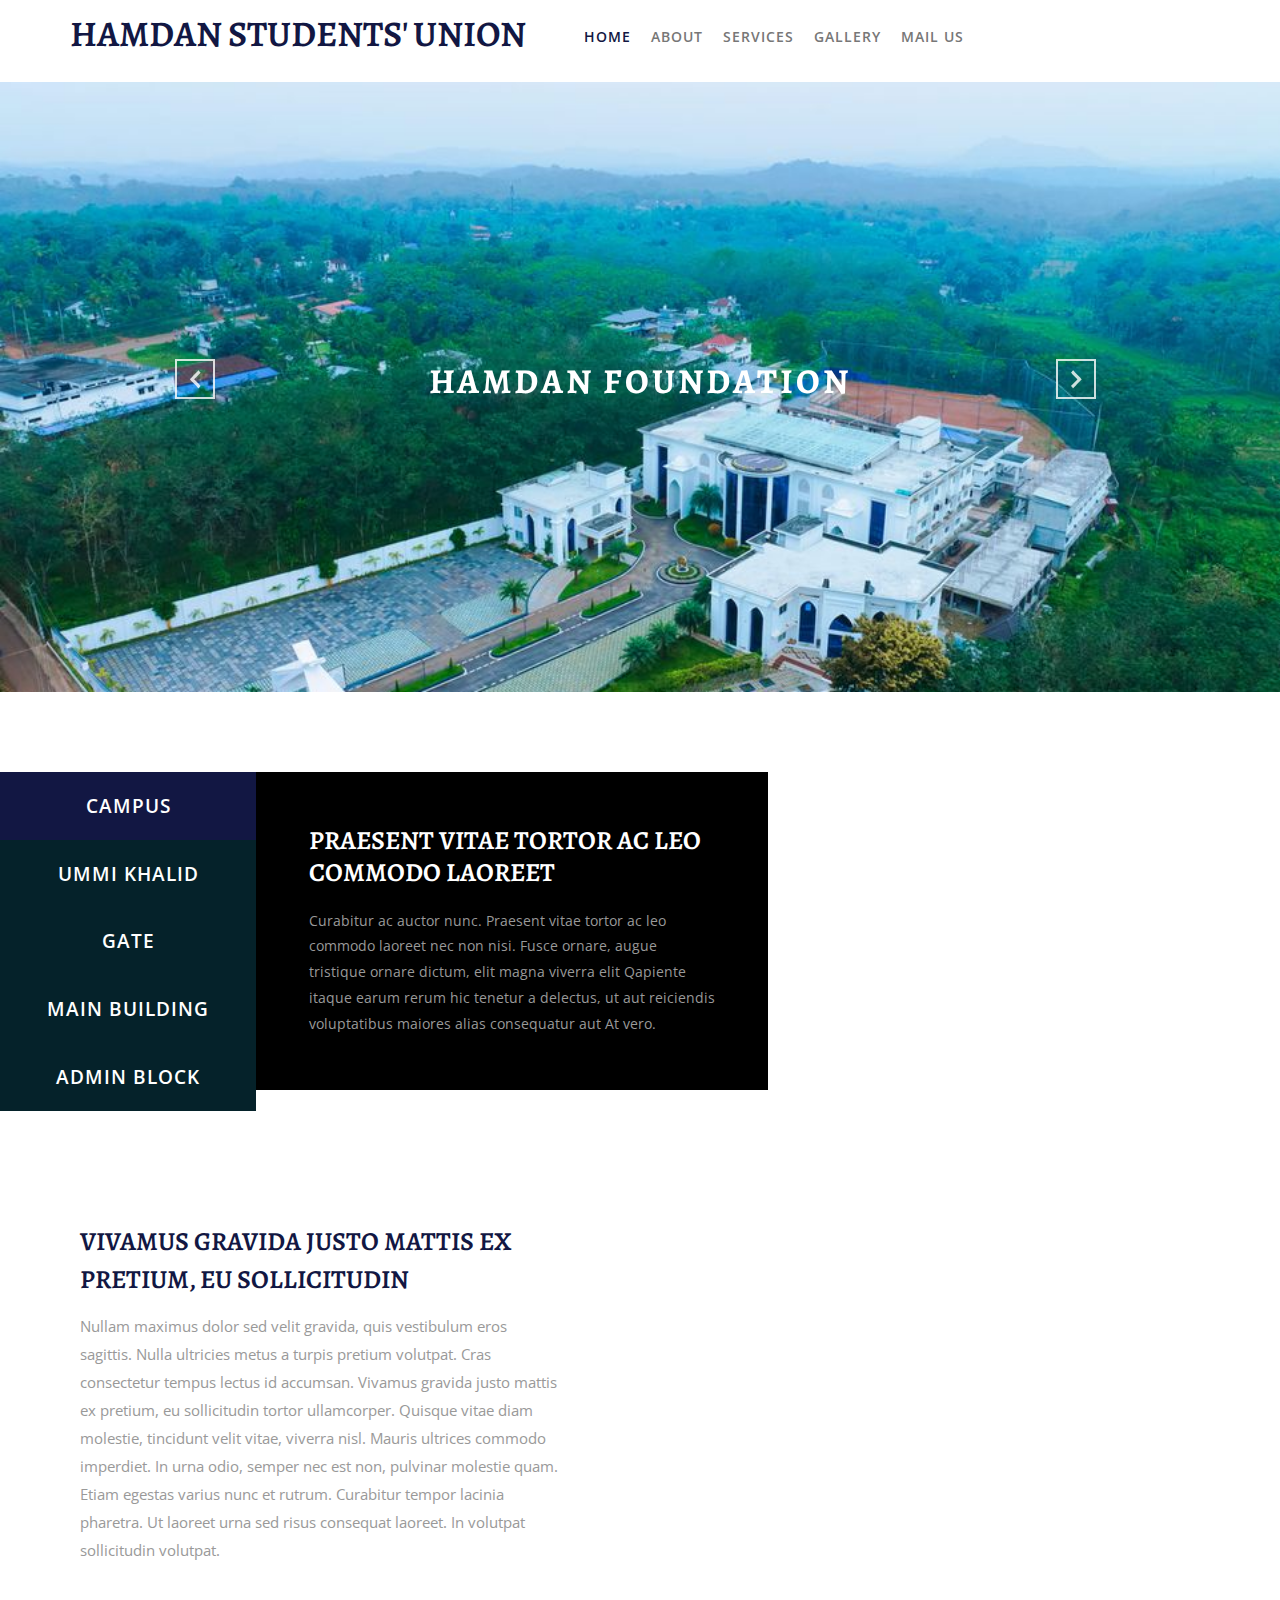
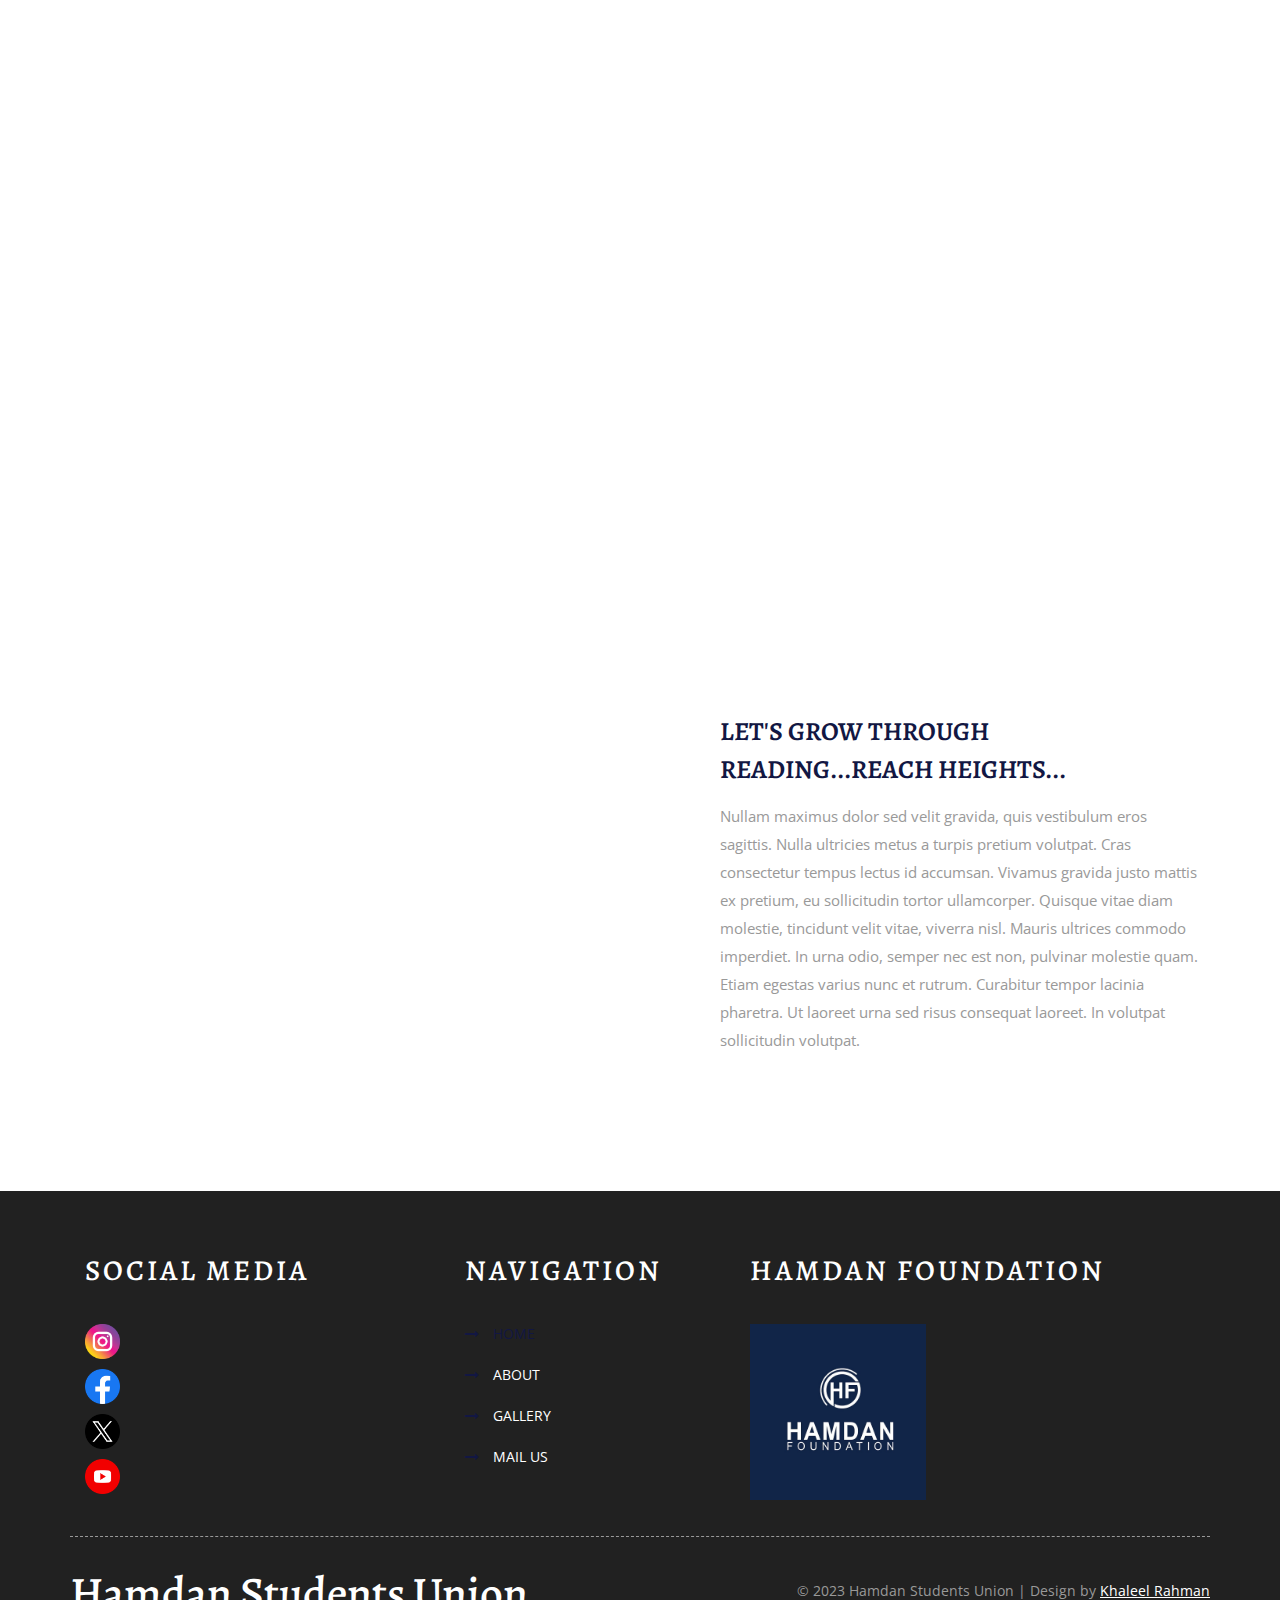
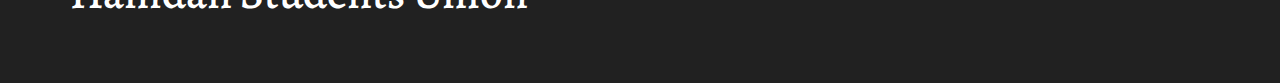
==== index.html @ d405356e "hsu site project" ====
<!--
author:khaleelrahman
author URL: https://www.linkedin.com/in/khaleel-rahman-866ba4269/
License: Creative Commons Attribution 3.0 Unported
License URL: http://creativecommons.org/licenses/by/3.0/
-->
<!DOCTYPE html>
<html lang="en">
<head>
<title>Hamdan Students Union </title>
<link rel="icon" href="images/hsu logo.png" type="image/gif" sizes="16x16">
<!-- for-mobile-apps -->
<meta name="viewport" content="width=device-width, initial-scale=1">
<meta http-equiv="Content-Type" content="text/html; charset=utf-8" />
<meta name="keywords" content="Inculcation Responsive web template, Bootstrap Web Templates, Flat Web Templates, Android Compatible web template, 
Smartphone Compatible web template, free webdesigns for Nokia, Samsung, LG, SonyEricsson, Motorola web design" />
<script type="application/x-javascript"> addEventListener("load", function() { setTimeout(hideURLbar, 0); }, false);
		function hideURLbar(){ window.scrollTo(0,1); } </script>
<!-- //for-mobile-apps -->
<link href="css/bootstrap.css" rel="stylesheet" type="text/css" media="all" />
<link href="css/style.css" rel="stylesheet" type="text/css" media="all" />
<!-- js -->
<script type="text/javascript" src="js/jquery-2.1.4.min.js"></script>
<script src="js/main.js"></script>
<!-- //js -->
<link rel="stylesheet" href="css/flexslider.css" type="text/css" media="screen" property="" />
<!-- font-awesome icons -->
<link rel="stylesheet" href="css/font-awesome.min.css" />
<!-- //font-awesome icons -->
<link href="//fonts.googleapis.com/css?family=Alegreya:400,400i,700,700i,900,900i&subset=latin-ext" rel="stylesheet">
<link href='//fonts.googleapis.com/css?family=Open+Sans:400,300,300italic,400italic,600,600italic,700,700italic,800,800italic' rel='stylesheet' type='text/css'>
</head>	
<body>
<!-- banner -->
	<div class="header-w3l">
		<div class="container">
			<nav class="navbar navbar-default">
				<div class="navbar-header navbar-left">
					<button type="button" class="navbar-toggle collapsed" data-toggle="collapse" data-target="#bs-example-navbar-collapse-1">
						<span class="sr-only">Toggle navigation</span>
						<span class="icon-bar"></span>
						<span class="icon-bar"></span>
						<span class="icon-bar"></span>
					</button>
					<div class="wthree_logo">
						<h1><a class="navbar-brand" href="index.html">Hamdan Students' Union</a></h1>
					</div>
				</div>
				<!-- Collect the nav links, forms, and other content for toggling -->
				<div class="collapse navbar-collapse navbar-right" id="bs-example-navbar-collapse-1">
					<nav>
						<ul class="nav navbar-nav link-effect-5" id="link-effect-5">
							<li class="active"><a href="index.html" data-hover="Home">Home</a></li>
							<li><a href="about.html" data-hover="About">About</a></li>
							<li><a href="services.html" data-hover="Services">Services</a></li>
							<li><a href="gallery.html" data-hover="Gallery">Gallery</a></li>
							<li><a href="mail.html" data-hover="Mail Us">Mail Us</a></li>
						</ul>
						<div class="w3_social_icons">
							
							
						</div>
						<div class="clearfix"></div>
					</nav>
				</div>
			</nav>
		</div>
	</div>
	<div class="banner">
		<div class="container">
			<section class="slider">
				<div class="flexslider">
					<ul class="slides">
						<li>
							<div class="banner_info">
								<h3>Hamdan Foundation</h3>
							</div>
						</li>
						<li>
							<div class="banner_info">
								<h3>Hamdan Students' Union</h3>
							</div>
						</li>
						
					</ul>
				</div>
			</section>
			<!-- flexSlider -->
				<script defer src="js/jquery.flexslider.js"></script>
				<script type="text/javascript">
					$(window).load(function(){
					  $('.flexslider').flexslider({
						animation: "slide",
						start: function(slider){
						  $('body').removeClass('loading');
						}
					  });
					});
				</script>
			<!-- //flexSlider -->
		</div>
	</div>
<!-- //banner -->	
		<!-- tabs -->
	<div class="tabs">
			<div class="tabs-left">
				<div class="col-xs-2 tab-grid-left"> <!-- required for floating -->
					<!-- Nav tabs -->
					 <ul class="nav nav-tabs">
						<li class="active"><a href="#Tab1" data-toggle="tab" aria-expanded="false">Campus</a></li>
						<li class=""><a href="#Tab2" data-toggle="tab" aria-expanded="false">ummi khalid</a></li>
						<li class=""><a href="#Tab3" data-toggle="tab" aria-expanded="false">Gate</a></li>
						<li class=""><a href="#Tab4" data-toggle="tab" aria-expanded="false">Main Building</a></li>
						<li class=""><a href="#Tab5" data-toggle="tab" aria-expanded="true">Admin Block </a></li>
					</ul>
				</div>
				<div class="col-xs-10 tab-grid-right">
					<!-- Tab panes -->
					<div class="tab-content">
						<div class="tab-pane active" id="Tab1">
							<div class="col-md-6 w3-text">
								<h3>Praesent vitae tortor ac leo commodo laoreet</h3>
								<p>Curabitur ac auctor nunc. Praesent vitae tortor ac leo commodo laoreet nec non nisi. Fusce ornare, augue tristique ornare dictum, elit magna viverra elit Qapiente itaque earum rerum hic tenetur a delectus, ut aut reiciendis voluptatibus maiores alias consequatur aut At vero.</p>
							</div>
							<div class="col-md-6 w3-imga">
								<img src="images/campus_view_1.JPG" class="img-responsive" alt="">
							</div>
							<div class="clearfix"></div>
						</div>
						<div class="tab-pane" id="Tab2">
							<div class="col-md-6 w3-imga">
								<img src="images/hamdan_2.JPG" class="img-responsive" alt="">
							</div>
							<div class="col-md-6 w3-text">
								<h3>Praesent vitae tortor ac leo commodo laoreet</h3>
								<p>Curabitur ac auctor nunc. Praesent vitae tortor ac leo commodo laoreet nec non nisi. Fusce ornare, augue tristique ornare dictum, elit magna viverra elit Qapiente itaque earum rerum hic tenetur a delectus, ut aut reiciendis voluptatibus maiores alias consequatur aut At vero.</p>
							</div>
							<div class="clearfix"></div>
						</div>
						<div class="tab-pane" id="Tab3">
							<div class="col-md-6 w3-text">
								<h3>Praesent vitae tortor ac leo commodo laoreet</h3>
								<p>Curabitur ac auctor nunc. Praesent vitae tortor ac leo commodo laoreet nec non nisi. Fusce ornare, augue tristique ornare dictum, elit magna viverra elit Qapiente itaque earum rerum hic tenetur a delectus, ut aut reiciendis voluptatibus maiores alias consequatur aut At vero.</p>
							</div>
							<div class="col-md-6 w3-imga">
								<img src="images/hamdan_3.JPG" class="img-responsive" alt="">
							</div>
							<div class="clearfix"></div>
						</div>
						<div class="tab-pane" id="Tab4">
							<div class="col-md-6 w3-imga">
								<img src="images/hamdan_4.JPG" class="img-responsive" alt="">
							</div>
							<div class="col-md-6 w3-text">
								<h3>Praesent vitae tortor ac leo commodo laoreet</h3>
								<p>Curabitur ac auctor nunc. Praesent vitae tortor ac leo commodo laoreet nec non nisi. Fusce ornare, augue tristique ornare dictum, elit magna viverra elit Qapiente itaque earum rerum hic tenetur a delectus, ut aut reiciendis voluptatibus maiores alias consequatur aut At vero.</p>
							</div>
							<div class="clearfix"></div>
						</div>
						<div class="tab-pane" id="Tab5">
							<div class="col-md-6 w3-text">
								<h3>Praesent vitae tortor ac leo commodo laoreet</h3>
								<p>Curabitur ac auctor nunc. Praesent vitae tortor ac leo commodo laoreet nec non nisi. Fusce ornare, augue tristique ornare dictum, elit magna viverra elit Qapiente itaque earum rerum hic tenetur a delectus, ut aut reiciendis voluptatibus maiores alias consequatur aut At vero.</p>
							</div>
							<div class="col-md-6 w3-imga">
								<img src="images/hamdan_5.JPG" class="img-responsive" alt="">
							</div>
							<div class="clearfix"></div>
						</div>
					</div>
				</div>
				<div class="clearfix"> </div>
			</div>
	</div>
	<!-- //tabs -->
	<!-- welcome -->
	<div class="wthree-welcome">
			<div class="col-md-6 wthree-welcome-left">
				<h3>Vivamus gravida justo mattis ex pretium, eu sollicitudin </h3>
				<p>Nullam maximus dolor sed velit gravida, quis vestibulum eros sagittis. Nulla ultricies metus a turpis pretium volutpat. Cras consectetur tempus lectus id accumsan. Vivamus gravida justo mattis ex pretium, eu sollicitudin tortor ullamcorper. Quisque vitae diam molestie, tincidunt velit vitae, viverra nisl. Mauris ultrices commodo imperdiet. In urna odio, semper nec est non, pulvinar molestie quam. Etiam egestas varius nunc et rutrum. Curabitur tempor lacinia pharetra. Ut laoreet urna sed risus consequat laoreet. In volutpat sollicitudin volutpat. </p>
			</div>
			<div class="col-md-6 wthree-welcome-right">
			
			</div>
			<div class="clearfix"></div>
		
	</div>
	<!-- //welcome -->
	<div class="branch-wthree">
		<div class="container">
			<h3>Our Union</h3>
			<p>Lorem ipsum dolor amet sit Donec semper rutrum ipsum et bibendum. Sed condimentum dolor velit. Donec semper rutrum ipsum et bibendum. Sed condimentum dolor velit. Donec semper rutrum ipsum et bibendum. Sed condimentum dolor velit. Donec semper rutrum ipsum et bibendum. Sed condimentum dolor velit.</p>
			
		</div>
	</div>

<!-- welcome -->
	<div class="wthree-welcome www">
			<div class="col-md-6 wthree-welcome-right1">
			
			</div>
			<div class="col-md-6 wthree-welcome-left1">
				<h3>Let's grow through reading...reach heights...</h3>
				<p>Nullam maximus dolor sed velit gravida, quis vestibulum eros sagittis. Nulla ultricies metus a turpis pretium volutpat. Cras consectetur tempus lectus id accumsan. Vivamus gravida justo mattis ex pretium, eu sollicitudin tortor ullamcorper. Quisque vitae diam molestie, tincidunt velit vitae, viverra nisl. Mauris ultrices commodo imperdiet. In urna odio, semper nec est non, pulvinar molestie quam. Etiam egestas varius nunc et rutrum. Curabitur tempor lacinia pharetra. Ut laoreet urna sed risus consequat laoreet. In volutpat sollicitudin volutpat. </p>
			</div>
			
			<div class="clearfix"></div>
		
	</div>
	<!-- //welcome -->

<!-- footer -->
	<div class="footer">
		<div class="container"> 
			<div class="col-md-4 w3_footer_grid">
				<h3>Social media</h3>
				<div class="social-media">
				<div class="insta-div"><a href="https://www.instagram.com/hamdanstudentsunion/?img_index=1"><img class="insta" src="images/INSTA.png" style="width: 35px; padding-bottom: 10px;" alt=""></a></div>
				<div class="facebook-div"><a href="https://www.facebook.com/hamdanstudentsunion"><img class="facebook" src="images/facebook_5968764.png" style="width: 35px; padding-bottom: 10px;" alt=""></a></div>
				<div class="twitter-div"><a href="https://twitter.com/hamdanstudents"><img class="twitter" src="images/twitter_5969020.png" style="width: 35px; padding-bottom: 10px;" alt=""></a></div>
				<div class="youtube-div"><a href="https://www.youtube.com/@hamdanstudentsunion"><img class="youtube" src="images/youtube_4494485.png" style="width: 35px; padding-bottom: 10px;" alt=""></a></div>
			</div>
			</div>
			<div class="col-md-3 w3_footer_grid">
				<h3>Navigation</h3>
				<ul>
					<li class="active"><i class="fa fa-long-arrow-right" aria-hidden="true"></i><a href="index.html">Home</a></li>
					<li><i class="fa fa-long-arrow-right" aria-hidden="true"></i><a href="about.html">About</a></li>
					<li><i class="fa fa-long-arrow-right" aria-hidden="true"></i><a href="gallery.html">Gallery</a></li>
					<li><i class="fa fa-long-arrow-right" aria-hidden="true"></i><a href="mail.html">Mail Us</a></li>
				</ul>
			</div>
			<div class="col-md-5 w3_footer_grid">
				<div class="hamdan">
				<h3>Hamdan Foundation</h3>
				<a href="https://hamdanfoundation.com/"><img src="images/logo_hf.jpg" alt="" srcset="" style="height: 11em;"></a>
			</div>
			</div>
			<div class="clearfix"> </div>
			<div class="w3layouts_footer_grid">
				<div class="w3layouts_footer_grid_left">
					<h2><a href="index.html">Hamdan Students Union</a></h2>
				</div>
				<div class="w3layouts_footer_grid_right">
					<p>© 2023 Hamdan Students Union | Design by <a href="https://www.instagram.com/_haleel__rahman_/?next=%2F">Khaleel Rahman</a></p>
				</div>
				<div class="clearfix"> </div>
			</div>
		</div>
	</div>	
<!-- //footer -->
<!-- for bootstrap working -->
	<script src="js/bootstrap.js"></script>
<!-- //for bootstrap working -->

</body>
</html>
---- css/style.css ----
/*--
Author: W3layouts
Author URL: http://w3layouts.com
License: Creative Commons Attribution 3.0 Unported
License URL: http://creativecommons.org/licenses/by/3.0/
--*/
html, body{
    font-size: 100%;
	font-family: 'Open Sans', sans-serif;
	background:#ffffff;
	margin: 0;
}
p,ul li,ol li{
	margin:0;
	font-size:14px;
}
h1,h2,h3,h4,h5,h6{
	font-family: 'Alegreya', serif;
	margin:0;
}
ul,label{
	margin:0;
	padding:0;
}
body a:hover{
	text-decoration:none;
}
input[type="submit"],input[type="reset"],.w3_agileits_mail_left1 a,.w3_more a,.w3layouts_social li a,.w3_footer_grid ul li a,.w3layouts_footer_grid_right p a{
	-webkit-transition: 0.5s ease-in;
    -moz-transition: 0.5s ease-in;
    -ms-transition: 0.5s ease-in;
    -o-transition: 0.5s ease-in;
    transition:0.5s ease-in;
}
.header-w3l{
	position:relative;
}
/*-- banner --*/
.banner{
	background:url(../images/Hamdan_full.jpg) no-repeat 0px 0px;
	background-size:cover;
	-webkit-background-size:cover;
	-moz-background-size:cover;
	-o-background-size:cover;
	-ms-background-size:cover;
	min-height:650px;
	position: relative;
}
.banner1{
	background: url(../images/Hamdan_full.jpg) no-repeat 0px 0px;
    background-size: cover;
    -webkit-background-size: cover;
    -moz-background-size: cover;
    -o-background-size: cover;
    -ms-background-size: cover;
    min-height: 325px;
}
/*--search--*/
.cd-main-header {
  /* Force Hardware Acceleration in WebKit */
  -webkit-transform: translateZ(0);
  -moz-transform: translateZ(0);
  -ms-transform: translateZ(0);
  -o-transform: translateZ(0);
  transform: translateZ(0);
  will-change: transform;
}
.cd-main-header {
  -webkit-transition: -webkit-transform 0.3s;
  -moz-transition: -moz-transform 0.3s;
  transition: transform 0.3s;
}
.cd-main-content.nav-is-visible, .cd-main-header.nav-is-visible {
	-webkit-transform: translateX(-260px);
	-moz-transform: translateX(-260px);
	-ms-transform: translateX(-260px);
	-o-transform: translateX(-260px);
	transform: translateX(-260px);
}
.nav-on-left .cd-main-content.nav-is-visible, .nav-on-left .cd-main-header.nav-is-visible {
	-webkit-transform: translateX(260px);
	-moz-transform: translateX(260px);
	-ms-transform: translateX(260px);
	-o-transform: translateX(260px);
	transform: translateX(260px);
}
.cd-header-buttons {
    position: absolute;
    display: inline-block;
    top: 0px;
    right: 0%;
}
.cd-header-buttons li {
	display: inline-block;
}
.cd-search-trigger, .cd-nav-trigger {
	position: relative;
	display: block;
	width: 44px;
	height: 44px;
	overflow: hidden;
	white-space: nowrap;
	color: transparent;
	z-index: 3;
}
.cd-search-trigger::before, .cd-search-trigger::after {
	/* search icon */
	content: '';
	position: absolute;
	-webkit-transition: opacity 0.3s;
	-moz-transition: opacity 0.3s;
	transition: opacity 0.3s;
	/* Force Hardware Acceleration in WebKit */
	-webkit-transform: translateZ(0);
	-moz-transform: translateZ(0);
	-ms-transform: translateZ(0);
	-o-transform: translateZ(0);
	transform: translateZ(0);
	-webkit-backface-visibility: hidden;
	backface-visibility: hidden;
}
.cd-search-trigger::before {
	/* lens */
	top: 11px;
	left: 11px;
	width: 18px;
	height: 18px;
	-webkit-border-radius: 50%;
	-moz-border-radius: 50%;
	border-radius: 50%;
	border: 3px solid #000;
}
.cd-search-trigger::after {
	/* handle */
	height: 3px;
	width: 8px;
	background: #000;
	bottom: 14px;
	right: 11px;
	-webkit-transform: rotate(45deg);
	-moz-transform: rotate(45deg);
	-ms-transform: rotate(45deg);
	-o-transform: rotate(45deg);
	transform: rotate(45deg);
}
.cd-search-trigger span {
	/* container for the X icon */
	position: absolute;
	height: 100%;
	width: 100%;
	top: 0;
	left: 0;
}
.cd-search-trigger span::before, .cd-search-trigger span::after {
	/* close icon */
	content: '';
	position: absolute;
	display: inline-block;
	height: 3px;
	width: 22px;
	top: 50%;
	margin-top: -2px;
	left: 50%;
	margin-left: -11px;
	background: #000;
	opacity: 0;
	/* Force Hardware Acceleration in WebKit */
	-webkit-transform: translateZ(0);
	-moz-transform: translateZ(0);
	-ms-transform: translateZ(0);
	-o-transform: translateZ(0);
	transform: translateZ(0);
	-webkit-backface-visibility: hidden;
	backface-visibility: hidden;
	-webkit-transition: opacity 0.3s, -webkit-transform 0.3s;
	-moz-transition: opacity 0.3s, -moz-transform 0.3s;
	transition: opacity 0.3s, transform 0.3s;
}
.cd-search-trigger span::before {
	-webkit-transform: rotate(45deg);
	-moz-transform: rotate(45deg);
	-ms-transform: rotate(45deg);
	-o-transform: rotate(45deg);
	transform: rotate(45deg);
}
.cd-search-trigger span::after {
	-webkit-transform: rotate(-45deg);
	-moz-transform: rotate(-45deg);
	-ms-transform: rotate(-45deg);
	-o-transform: rotate(-45deg);
	transform: rotate(-45deg);
}
.cd-search-trigger.search-is-visible::before, .cd-search-trigger.search-is-visible::after {
	/* hide search icon */
	-moz-opacity: 0;
	opacity: 0;
}
.cd-search-trigger.search-is-visible span::before, .cd-search-trigger.search-is-visible span::after {
	/* show close icon */
	-moz-opacity: 1;
	opacity: 1;
}
.cd-search-trigger.search-is-visible span::before {
	-webkit-transform: rotate(135deg);
	-moz-transform: rotate(135deg);
	-ms-transform: rotate(135deg);
	-o-transform: rotate(135deg);
	transform: rotate(135deg);
}
.cd-search-trigger.search-is-visible span::after {
	-webkit-transform: rotate(45deg);
	-moz-transform: rotate(45deg);
	-ms-transform: rotate(45deg);
	-o-transform: rotate(45deg);
	transform: rotate(45deg);
}
.cd-search {
	position: absolute;
	width: 100%;
	top: 100%;
	left: 0;
	z-index: 3;
	opacity: 0;
	visibility: hidden;
	-webkit-transition: opacity .3s 0s, visibility 0s .3s;
	-moz-transition: opacity .3s 0s, visibility 0s .3s;
	transition: opacity .3s 0s, visibility 0s .3s;
}
.cd-search input {
    border-radius: 0;
    border: none;
    background:#121743;
    width: 100%;
    padding: 0 5%;
	-webkit-box-shadow: inset 0 1px 0 #e2e3df, 0 3px 6px rgba(0, 0, 0, 0.05);
	-moz-box-shadow: inset 0 1px 0 #e2e3df, 0 3px 6px rgba(0, 0, 0, 0.05);
    box-shadow: inset 0 1px 0 #e2e3df, 0 3px 6px rgba(0, 0, 0, 0.05);
    -webkit-appearance: none;
    -moz-appearance: none;
    -ms-appearance: none;
    -o-appearance: none;
    appearance: none;
    font-size: 1em;
    padding: 1em 2em;
	color: #fff;
}
.cd-search input::-webkit-input-placeholder {
	color: #fff !important;
}
.cd-search input::-moz-placeholder {
	color: #fff !important;
}
.cd-search input:-moz-placeholder {
	color: #fff !important;
}
.cd-search input:-ms-input-placeholder {
	color: #fff !important;
}
.cd-search input:focus {
	outline: none;
}
.cd-search.is-visible {
	-moz-opacity: 1;
	opacity: 1;
	visibility: visible;
	-webkit-transition: opacity .3s 0s, visibility 0s 0s;
	-moz-transition: opacity .3s 0s, visibility 0s 0s;
	transition: opacity .3s 0s, visibility 0s 0s;
}
/*--//search--*/

/*-- nav --*/
.navbar {
    border-radius: 0;
}
.navbar {
    margin-bottom: 0;
}
.navbar-default {
    background-color: #fff;
    border: none;
    padding: 1em 0;
}
.navbar-brand {
    padding: 0;
    font-size: 1em;
    line-height: 36px;
	font-weight:600;
    text-transform: uppercase;
}
.wthree_logo {
    padding-right: 40px;
}
.navbar-brand span{
    display: inline-block;
    padding: .2em .4em;
    background: #121743;
    color: #fff;
    border-radius: 50px;
}
.navbar-default .navbar-brand,.navbar-default .navbar-brand:hover, .navbar-default .navbar-brand:focus {
    color: #121743;
}
.navbar-collapse {
    padding: 0;
}
.navbar-right {
    float:none !important;
    margin-right: 0;
}
.navbar-default .navbar-nav > .open > a, .navbar-default .navbar-nav > .open > a:hover, .navbar-default .navbar-nav > .open > a:focus {
    background-color: transparent;
}
.nav > li > a {
    padding:0 10px;
   
    text-transform: uppercase;
    font-weight: 600;
    letter-spacing: 1px;
    line-height: 1.8em;
	margin: 0 0px;
	color:#000;
}
.navbar-nav {
    padding: 0.5em 0 0 0.5em;
}
.dropdown-menu {
    min-width: 160px;
    font-size: 14px;
    text-align: center;
	
}
.navbar-default .navbar-nav > .active > a, .navbar-default .navbar-nav > .active > a:hover, .navbar-default .navbar-nav > .active > a:focus {
    color:#121743;
    background-color: transparent;
}
.w3_social_icons {
    float: right;
    margin: 0;
   
}
.w3layouts_social li{
	display:inline-block;
}
.w3layouts_social li a{
	width: 30px;
    height: 30px;
    border-radius: 5px;
    display: block;
    text-align: center;
	background:#121743;
}
.w3layouts_social li a i{
	display: block;
    font-size: 13px;
    color: #fff;
    line-height: 2.5em;
}
a.w3l_facebook:hover{
	background:#3b5998;
}
a.w3l_dribble:hover{
	background:#ea4c89;
}
a.w3l_instagram:hover{
	background:#833ab4;
}
.link-effect-5 a::before {
  position: absolute;
  top: 0;
  left: 0;
  overflow: hidden;
  padding: 0 10px;
  color: #121743;
  content: attr(data-hover);
  -moz-transition: ease-out 0.3s;
  -o-transition: ease-out 0.3s;
  -webkit-transition: ease-out 0.3s;
  transition: ease-out 0.3s;
  -moz-transform: scale(1.4, 1.4);
  -ms-transform: scale(1.4, 1.4);
  -webkit-transform: scale(1.4, 1.4);
  transform: scale(1.4, 1.4);
  opacity: 0;
}
.link-effect-5 a:hover::before {
  -moz-transform: scale(1, 1);
  -ms-transform: scale(1, 1);
  -webkit-transform: scale(1, 1);
  transform: scale(1, 1);
  opacity: 1;
}
/*-- //nav --*/
.banner_info{
	padding: 2em;
    width: 65%;
    text-align: center;
    margin: 18em auto 0;
}
.banner_info h3{
	font-size: 2.5em;
    color: #fff;
    text-transform: uppercase;
    letter-spacing: 3px;
    font-weight: bold;
}
.banner_info p{
	margin: 1em auto 0;
    color:#ffffff;
    line-height: 2em;
    width: 70%;
}
/*-- //banner --*/
/*-- tabs --*/
.tabs {
    padding: 0;
}
.tabs .nav-tabs {
  border-bottom: 0;
}
.tabs .nav-tabs li {
    float: none;
    margin: 0px 0 0;
}
.tabs .nav-tabs li a {
    margin-right: 0;
    border: 0;
    background-color: #05222A;
    color: #fff;
    padding: 20.7px 0px;
    font-size: 24px;
    border-radius: 0;
    text-align: center;
}
.tabs .nav-tabs li a:hover {
    background-color: #112548;
	color: #fff;
}
.tabs .nav-tabs .active .glyphicon {
  color: #333;
}

.tabs .nav-tabs > li.active > a, .tabs .nav-tabs > li.active > a:hover, .tabs .nav-tabs > li.active > a:focus {
    border: 0;
    background-color:#121743;
    color: #fff;
}

.tabs .tab-content .tab-pane {
  display: none;
}
.tabs .tab-content .active {
  display: block;
}

.tab-grid-left {
    padding: 0;
    width: 20%;
    float: left;
}
.tab-grid-right {
    padding: 0 0em 0 0em;
	float:right;
	width: 80%;
}
.tabs .more {
    margin-top: 1.5em;
}
.tabs-right {
    padding-left: 8em;
}
.tabs-right  img{
    width: 100%;
    padding: .5em;
    border: 4px double #999999;
}
.w3-text h3, .w3l-services-heading h3 {
    font-size: 30px;
    color: #ffff;
    font-weight: 600;
    text-transform: uppercase;
    line-height: 40px;
    letter-spacing: 0;
    margin: 0;
}
.w3-text p {
    font-size: .9em;
    color: #999999;
    line-height: 1.8em;
    margin: 1em 0 0 0;
}
.w3-text p span{
	display:block;
	margin:1em 0 0 0;
}
.w3-text {
    background: #000;
    padding: 6.35em;
}
.w3-imga {
    padding: 0;
}
/*-- //tabs --*/
/*-- //welcome --*/
.wthree-welcome-left {
    padding: 3em 7em 0em 8em;
}
.wthree-welcome-left1 {
    padding: 3em 7em 0em 8em;
}
.wthree-welcome h3 {
    color: #121743;
    margin: 0;
    font-size: 30px;
    font-weight: 600;
    padding-bottom: .5em;
    text-transform: uppercase;
	    line-height: 38px;
}
.wthree-welcome p {
    font-size: 15px;
    color: #999;
    line-height: 28px;
}
.wthree-welcome {
    padding: 0;
}
.wthree-welcome-right {
    background: url(../images/hamdan_gate.JPG) no-repeat 0px 0px;
    background-size: cover;
    -webkit-background-size: cover;
    -moz-background-size: cover;
    -o-background-size: cover;
    -ms-background-size: cover;
    min-height: 430px;
    position: relative;
}
.wthree-welcome-right:before {
    content: '';
    position: absolute;
    bottom: 189px;
    left: -191px;
    width: 0;
    height: 0;
    border-bottom: 50px solid #ffffff;
    border-right: 432px solid transparent;
    border-left: 0px solid transparent;
    transform: rotate(90deg);
}
.wthree-welcome-right1 {
    background: url(../images/library.jpg) no-repeat 0px 0px;
    background-size: cover;
    -webkit-background-size: cover;
    -moz-background-size: cover;
    -o-background-size: cover;
    -ms-background-size: cover;
    min-height: 430px;
    position: relative;
}
.wthree-welcome-right1:before {
    content: '';
    position: absolute;
    bottom: 191px;
    right: -191px;
    width: 0;
    height: 0;
    border-bottom: 50px solid #ffffff;
    border-right: 432px solid transparent;
    border-left: 0px solid transparent;
    transform: rotate(270deg);
}
/*-- //welcome --*/
.tabs {
    padding: 5em 0;
}
.www{
	padding:0 0 5em ;
}
/*-- branch --*/
.branch-wthree {
    background: url(../images/hf....JPG) center fixed;
    background-size: cover;
    -webkit-background-size: cover;
    -moz-background-size: cover;
    -o-background-size: cover;
    -ms-background-size: cover;
    min-height: 500px;
    padding-top: 10em;
    text-align: center;
    position: relative;
    margin: 5em 0;
}
.branch-wthree h3 {
    font-size: 40px;
    color: #ffff;
    text-transform: uppercase;
	letter-spacing: 1px;
	font-weight:600;
}
.branch-wthree p {
    font-size: 16px;
    color: #fff;
    margin: 30px auto 0;
    width: 80%;
    line-height: 28px;
}
/*-- //branch --*/
/*-- footer --*/
.footer{
	padding:4em 0;
	background:#212121;
}
.w3layouts_footer_grid_left{
	float:left;
}
.w3layouts_footer_grid_right{
	float:right;
	margin:0.5em 0 0;
}
.w3layouts_footer_grid_right p{
	color:#999;
	line-height:2em;
}
.w3layouts_footer_grid_right p a{
	color:#fff;
	text-decoration:underline;
}
.w3layouts_footer_grid_right p a:hover{
	color:#121743;
}
.w3layouts_footer_grid_left h2 a{
	color:#fff;
	text-decoration:none;
	font-size:1.5em;
}
.w3layouts_footer_grid_left h2 a span {
    display: inline-block;
    padding:.2em .5em;
    background: #121743;
    color: #fff;
    border-radius: 50px;
}
.w3_footer_grid h3{
	font-size: 1.8em;
    color: #fff;
    padding-bottom: .3em;
    position: relative;
    text-transform: uppercase;
    letter-spacing: 3px;
    margin-bottom: 1em;
}

.w3layouts_footer_grid{
	margin-top:2em;
	padding-top:2em;
	border-top:1px dashed #999;
}
.w3_footer_grid p{
	color:#999;
	line-height:2em;
}
.w3_footer_grid ul li{
	list-style-type:none;
	display:block;
	margin-bottom:1.5em;
}
.w3_footer_grid ul li:last-child{
	margin-bottom:0;
}
.w3_footer_grid ul li a{
	text-transform:uppercase;
	color:#fff;
	text-decoration:none;
}
.w3_footer_grid ul li.active a {
    color: #121743;
}
.w3_footer_grid ul li i{
	padding-right:1em;
	color:#121743;
}
.w3_footer_grid ul li a:hover{
	color:#3632ff;
}
.w3_footer_grid input[type="email"] {
    outline: none;
    padding: 10px 10px;
    font-size: 14px;
    color: #999;
    width: 75%;
    background: #fff;
    border: none;
    float: left;
}
.w3_footer_grid input[type="submit"] {
    outline: none;
    width: 18%;
    color: #fff;
    border: none;
    padding: 9px 0;
    background: url(../images/right.png) no-repeat 27px 11px #121743;
}
.w3_footer_grid input[type="submit"]:hover{
	background: url(../images/right.png) no-repeat 27px 11px #121743;
}
.w3_footer_grid form{
	margin-bottom:.5em;
}
.w3_footer_grid p span{
	color:#121743;
}
/*-- //footer --*/
/*-- icons --*/
ul.bs-glyphicons-list li:hover {
    background: #000;
    transition: 0.5s all;
    -webkit-transition: 0.5s all;
    -o-transition: 0.5s all;
    -ms-transition: 0.5s all;
    -moz-transition: 0.5s all;
}
ul.bs-glyphicons-list li:hover span {
    color: #fff;
}
.codes a {
    color: #999;
}
.row.fontawesome-icon-list {
    margin: 0;
}
.icon-box {
    padding: 8px 15px;
    background:rgba(149, 149, 149, 0.18);
    margin: 1em 0 1em 0;
    border: 5px solid #ffffff;
    text-align: left;
    -moz-box-sizing: border-box;
    -webkit-box-sizing: border-box;
    box-sizing: border-box;
    font-size: 13px;
    transition: 0.5s all;
    -webkit-transition: 0.5s all;
    -o-transition: 0.5s all;
    -ms-transition: 0.5s all;
    -moz-transition: 0.5s all;
    cursor: pointer;
} 
.icon-box:hover {
    background: #000;
	transition:0.5s all;
	-webkit-transition:0.5s all;
	-o-transition:0.5s all;
	-ms-transition:0.5s all;
	-moz-transition:0.5s all;
}
.icon-box:hover i.fa {
	color:#fff !important;
}
.icon-box:hover a.agile-icon {
	color:#fff !important;
}
.codes .bs-glyphicons li {
    float: left;
    width: 12.5%;
    height: 115px;
    padding: 10px; 
    line-height: 1.4;
    text-align: center;  
    font-size: 12px;
    list-style-type: none;	
}
.codes .bs-glyphicons .glyphicon {
    margin-top: 5px;
    margin-bottom: 10px;
    font-size: 24px;
}
.codes .glyphicon {
    position: relative;
    top: 1px;
    display: inline-block;
    font-family: 'Glyphicons Halflings';
    font-style: normal;
    font-weight: 400;
    line-height: 1;
    -webkit-font-smoothing: antialiased;
    -moz-osx-font-smoothing: grayscale;
	color: #777;
} 
.codes .bs-glyphicons .glyphicon-class {
    display: block;
    text-align: center;
    word-wrap: break-word;
}
h3.icon-subheading {
	font-size: 25px;
    color: #121743 !important;
    margin: 30px 0 15px;
	font-weight: 600;
}
h3.agileits-icons-title {
    text-align: center;
    font-size: 35px;
    color: #000;
    font-weight: 600;
}
.icons a {
    color: #999;
}
.icon-box i {
    margin-right: 10px !important;
    font-size: 20px !important;
    color: #282a2b !important;
}
.bs-glyphicons li {
    float: left;
    width: 18%;
    height: 115px;
    padding: 10px;
    line-height: 1.4;
    text-align: center;
    font-size: 12px;
    list-style-type: none;
    background:rgba(149, 149, 149, 0.18);
    margin: 1%;
	cursor: pointer;
}
.bs-glyphicons .glyphicon {
    margin-top: 5px;
    margin-bottom: 10px;
    font-size: 24px;
	color: #282a2b;
}
.glyphicon {
    position: relative;
    top: 1px;
    display: inline-block;
    font-family: 'Glyphicons Halflings';
    font-style: normal;
    font-weight: 400;
    line-height: 1;
    -webkit-font-smoothing: antialiased;
    -moz-osx-font-smoothing: grayscale;
	color: #777;
} 
.bs-glyphicons .glyphicon-class {
    display: block;
    text-align: center;
    word-wrap: break-word;
}
@media (max-width:991px){
	h3.agileits-icons-title {
		font-size: 28px;
	}
	h3.icon-subheading {
		font-size: 22px;
	}
}
@media (max-width:768px){
	h3.agileits-icons-title {
		font-size: 28px;
	}
	h3.icon-subheading {
		font-size: 25px;
	}
	.row {
		margin-right: 0;
		margin-left: 0;
	}
	.icon-box {
		margin: 0;
	}
}
@media (max-width: 640px){
	.icon-box {
		float: left;
		width: 50%;
	}
}
@media (max-width: 480px){
	.bs-glyphicons li {
		width: 31%;
	}
}
@media (max-width: 414px){
	h3.agileits-icons-title {
		font-size: 23px;
	}
	h3.icon-subheading {
		font-size: 18px;
	}
	.bs-glyphicons li {
		width: 31.33%;
	}
}
@media (max-width: 384px){
	.icon-box {
		float: none;
		width: 100%;
	}
}
@media (max-width: 375px){
	.w3_agileits_icons_page {
		margin: 25px 0 0 !important;
	}
}
/*-- //icons --*/
.w3_wthree_agileits_icons.main-grid-border {
    padding: 5em 0;
}
.typo {
    padding: 5em 0;
}
/*--Typography--*/
.well {
    font-weight: 300;
    font-size: 14px;
}
.list-group-item {
    font-weight: 300;
    font-size: 14px;
}
li.list-group-item1 {
    font-size: 14px;
    font-weight: 300;
}
.typo p {
    margin: 0;
    font-size: 14px;
    font-weight: 300;
}
.show-grid [class^=col-] {
    background: #fff;
	text-align: center;
	margin-bottom: 10px;
	line-height: 2em;
	border: 10px solid #f0f0f0;
}
.show-grid [class*="col-"]:hover {
	background: #e0e0e0;
}
.grid_3{
	margin-bottom:2em;
}
.xs h3, h3.m_1{
	color:#000;
	font-size:1.7em;
	font-weight:300;
	margin-bottom: 1em;
}
.grid_3 p{
	color: #999;
	font-size: 0.85em;
	margin-bottom: 1em;
	font-weight: 300;
}
.grid_4{
	background:none;
	margin-top:50px;
}
.label {
	font-weight: 300 !important;
	border-radius:4px;
}  
.grid_5{
	background:none;
	padding:2em 0;
}
.grid_5 h3, .grid_5 h2, .grid_5 h1, .grid_5 h4, .grid_5 h5, h3.hdg, h3.bars {
    margin-bottom: 1em;
    color: #121743;
    font-weight: 600;
}
.table > thead > tr > th, .table > tbody > tr > th, .table > tfoot > tr > th, .table > thead > tr > td, .table > tbody > tr > td, .table > tfoot > tr > td {
	border-top: none !important;
}
.tab-content > .active {
	display: block;
	visibility: visible;
}
.pagination > .active > a, .pagination > .active > span, .pagination > .active > a:hover, .pagination > .active > span:hover, .pagination > .active > a:focus, .pagination > .active > span:focus {
	z-index: 0;
}
.badge-primary {
	background-color: #03a9f4;
}
.badge-success {
	background-color: #8bc34a;
}
.badge-warning {
	background-color: #ffc107;
}
.badge-danger {
	background-color: #e51c23;
}
.grid_3 p{
	line-height: 2em;
	color: #888;
	font-size: 0.9em;
	margin-bottom: 1em;
	font-weight: 300;
}
.bs-docs-example {
	margin: 1em 0;
}
section#tables  p {
	margin-top: 1em;
}
.tab-container .tab-content {
	border-radius: 0 2px 2px 2px;
	border: 1px solid #e0e0e0;
	padding: 16px;
	background-color: #ffffff;
}
.table td, .table>tbody>tr>td, .table>tbody>tr>th, .table>tfoot>tr>td, .table>tfoot>tr>th, .table>thead>tr>td, .table>thead>tr>th {
	padding: 15px!important;
}
.table > thead > tr > th, .table > tbody > tr > th, .table > tfoot > tr > th, .table > thead > tr > td, .table > tbody > tr > td, .table > tfoot > tr > td {
	font-size: 0.9em;
	color: #999;
	border-top: none !important;
}
.tab-content > .active {
	display: block;
	visibility: visible;
}
.label {
	font-weight: 300 !important;
}
.label {
	padding: 4px 6px;
	border: none;
	text-shadow: none;
}
.alert {
	font-size: 0.85em;
}
h1.t-button,h2.t-button,h3.t-button,h4.t-button,h5.t-button {
	line-height:2em;
	margin-top:0.5em;
	margin-bottom: 0.5em;
}
li.list-group-item1 {
	line-height: 2.5em;
}
.input-group {
	margin-bottom: 20px;
}
.in-gp-tl{
	padding:0;
}
.in-gp-tb{
	padding-right:0;
}
.list-group {
	margin-bottom: 48px;
}
ol {
	margin-bottom: 44px;
}
h2.typoh2{
    margin: 0 0 10px;
}
@media (max-width:768px){
	.grid_5 {
		padding: 0 0 1em;
	}
	.grid_3 {
		margin-bottom: 0em;
	}
}
@media (max-width:640px){
	h1, .h1, h2, .h2, h3, .h3 {
		margin-top: 0px;
		margin-bottom: 0px;
	}
	.grid_5 h3, .grid_5 h2, .grid_5 h1, .grid_5 h4, .grid_5 h5, h3.hdg, h3.bars {
		margin-bottom: .5em;
	}
	.progress {
		height: 10px;
		margin-bottom: 10px;
	}
	ol.breadcrumb li,.grid_3 p,ul.list-group li,li.list-group-item1 {
		font-size: 14px;
	}
	.breadcrumb {
		margin-bottom: 25px;
	}
	.well {
		font-size: 14px;
		margin-bottom: 10px;
	}
	h2.typoh2 {
		font-size: 1.5em;
	}
	.label {
		font-size: 60%;
	}
	.in-gp-tl {
		padding: 0 1em;
	}
	.in-gp-tb {
		padding-right: 1em;
	}
}
@media (max-width:480px){
	.grid_5 h3, .grid_5 h2, .grid_5 h1, .grid_5 h4, .grid_5 h5, h3.hdg, h3.bars {
		font-size: 1.2em;
	}
	.table h1 {
		font-size: 26px;
	}
	.table h2 {
		font-size: 23px;
	}
	.table h3 {
		font-size: 20px;
	}
	.label {
		font-size: 53%;
	}
	.alert,p {
		font-size: 14px;
	}
	.pagination {
		margin: 20px 0 0px;
	}
	.grid_3.grid_4.w3layouts {
		margin-top: 0;
	}
}
@media (max-width: 320px){
	.grid_4 {
		margin-top: 18px;
	}
	h3.title {
		font-size: 1.6em;
	}
	.alert, p,ol.breadcrumb li, .grid_3 p,.well, ul.list-group li, li.list-group-item1,a.list-group-item {
		font-size: 13px;
	}
	.alert {
		padding: 10px;
		margin-bottom: 10px;
	}
	ul.pagination li a {
		font-size: 14px;
		padding: 5px 11px;
	}
	.list-group {
		margin-bottom: 10px;
	}
	.well {
		padding: 10px;
	}
	.nav > li > a {
		font-size: 14px;
	}
	table.table.table-striped,.table-bordered,.bs-docs-example {
		display: none;
	}
}
/*-- //typography --*/
.w3l-gallery {
    padding: 5em 0;
}
h3.agile {
    font-size: 40px;
    color: #121743;
    text-transform: capitalize;
    text-align: center;
    font-weight: 600;
    margin-bottom: 50px;
}
.about_page {
    padding: 5em 0;
}
.about_img {
    position: relative;
    overflow: hidden;
    width: 100%;
}
.about-poleft img {
    width: 100%;
    height: auto;
}
.about_img h5 {
    position: absolute;
    height: 70px;
    line-height: 70px;
    bottom: 0%;
    left: 0;
    opacity: 1;
    width: 100%;
    color: #fff;
    background:#121743;
    -ms-transform: translateY(0%);
    -webkit-transform: translateY(0%);
    transform: translateY(0%);
    -webkit-transition: 0.35s all ease;
    transition: 0.35s all ease;
    text-align: center;
    font-size: 29px;
	font-family: 'Roboto Condensed', sans-serif;
}
.about_img img + h5 {
    margin-top: 0;
}
.about_opa {
    color: #fff;
    padding: 50px 50px 0;
    opacity: 0;
    background: rgba(51, 51, 51, 0.8);
    position: absolute;
    left: 0;
    top: 100%;
    right: 0;
    bottom: 0;
    -webkit-transition: 0.35s all ease;
    transition: 0.35s all ease;
}
.about_img:hover .about_opa {
    opacity: 1;
    top: 70px;
}
.about_img:hover h5 {
    top: 0;
    -ms-transform: translateY(0);
    -webkit-transform: translateY(0);
    transform: translateY(0);
    background: #121743;
}
.about_opa p {
    line-height: 2.2em;
    text-align: center;
    font-size: 20px;
    margin-bottom: 30px;
}
.team-page {
    padding: 0 0 5em;
    background: #f7f7f7;
}
.easy-left img{
	width:100%;
}
.easy-left {
    padding-left: 0;
}
.hor_1 h4{
	font-size:30px;
    color: #f74f08;
	margin-bottom:30px;
}
.easy-right ul li a {
    color: #777;
    text-decoration:none;
}
.easy-right ul li  {
    color: #777;
    font-size: 15px;
	list-style-type:none;
	line-height:2.5em;
}
.easy-right ul li a span {
    color: #121743;
    font-size: 11px;
    margin-right: 15px;
    top: 0px;
}
.hor_1 p{
	font-size:15px;
	color:#777;
	line-height:2.2em;
	margin-top:30px;
}
/*-- about --*/
.w3l-social {
    margin: 0;
    float: left;
}
.w3l-social ul,.agile-social ul{
	padding:0;
	margin:0;
}
.w3l-social ul li,.agile-social ul li{
	display:inline-block;
}
.w3l-social ul li a,.agile-social ul li a {
	color: #333;
    text-align: center;
}
.w3l-social ul li a i.fa.fa-facebook,.agile-social ul li a i.fa.fa-facebook{
	height: 40px;
    width: 40px;
    background: #FFFFFF;
    line-height: 40px;
    color: #3b5998;
    transition: 0.5s all;
    -webkit-transition: 0.5s all;
    -moz-transition: 0.5s all;
    -o-transition: 0.5s all;
    -ms-transition: 0.5s all;
}
.w3l-social ul li a i.fa.fa-facebook:hover,.agile-social ul li a i.fa.fa-facebook:hover {
    height: 40px;
    width: 40px;
    line-height: 40px;
	background: #3b5998;
	color: #FFFFFF;
}
.w3l-social ul li a i.fa.fa-twitter,.agile-social ul li a i.fa.fa-twitter{
	height: 40px;
    width: 40px;
    background: #FFFFFF;
    line-height: 40px;
    color: #1da1f2;
    transition: 0.5s all;
    -webkit-transition: 0.5s all;
    -moz-transition: 0.5s all;
    -o-transition: 0.5s all;
    -ms-transition: 0.5s all;
}
.w3l-social ul li a i.fa.fa-twitter:hover,.agile-social ul li a i.fa.fa-twitter:hover{
    height: 40px;
    width: 40px;
    line-height: 40px;
	background: #1da1f2;
	color: #FFFFFF;
}
.w3l-social ul li a i.fa.fa-rss,.agile-social ul li a i.fa.fa-rss{
	height: 40px;
    width: 40px;
    background: #FFFFFF;
    line-height: 40px;
    color: #f26522;
    transition: 0.5s all;
    -webkit-transition: 0.5s all;
    -moz-transition: 0.5s all;
    -o-transition: 0.5s all;
    -ms-transition: 0.5s all;	
}
.w3l-social ul li a i.fa.fa-rss:hover,.agile-social ul li a i.fa.fa-rss:hover{
    height: 40px;
    width: 40px;
    line-height: 40px;
	background: #f26522;
	color: #FFFFFF;
}
.agile-social {
    text-align: center;
}
/*-- contact --*/
.contact {
    padding: 5em 0;
}
.contact form{
	margin-top:5em;
}
h2.tit{
    font-size: 3em;
    color: #121743;
    margin-bottom: 0.5em;
	text-align: center;
}
.contact-grid1{
	text-align: center;
}
.con-ic{
    width: 30px;
    height: 30px;
    display: block;
    
	    margin: 0 auto;
}
.contact-grid1 i {
    font-size:1.52em;
    color:#000000;
    line-height: 1.9em;
}
.contact-grid1 h4{
	font-size: 1.5em;
    color:#121743;
    margin:1.5em 0 0.5em;
	font-weight:600;
}
.contact-grid1 p{
	font-size:1em;
	color:#999;
	line-height:1.5em;
	margin:0;
}
.contact-grid1 p a{
	color:#999;
	text-decoration:none;
}
.contact-grid1 p a:hover{
	color:#000;
}
.contact-grid1 p span{
	display:block;
}
.contact-grids{
	margin:5em 0 0;
}
.contact-form1 h4,.contact-me h4{
	font-size:1em;
	color:#797979;
	margin:0 0 .5em;
}
.contact-form1{
	padding:0 1em 0 0;
}
.contact-form{
	padding:0;
}
.contact-form1 input[type="text"],.contact-form1 input[type="email"],.contact-me textarea{
	outline:none;
	padding:10px;
	border:1px solid #DFDFDF;
	background:#EAEAEA;
	font-size:14px;
	color:#999;
	width:100%;
}
.contact-me textarea{
	min-height:300px;
}
.contact-me{
	margin-top:1em;
}
.contact-grids1 input[type="submit"]{
	outline: none;
    padding: 10px 0;
    border: none;
    background: #121743;
    font-size: 1em;
    color: #fff;
    width: 100%;
    margin: 1.5em 0 0 0em;
}
.contact-grids1 input[type="submit"]:hover{
	background:#2f398e;
	    transition: 0.5s all;
    -webkit-transition: 0.5s all;
    -o-transition: 0.5s all;
    -moz-transition: 0.5s all;
    -ms-transition: 0.5s all;
}
.map iframe{
	width:100%;
	min-height:400px;
	border: none;
}
/*-- //contact --*/
/*-- services --*/
.w3layouts_vertical_tab p{
	color:#999;
	line-height:2em;
}
.w3layouts_vertical_tab p i{
	display:block;
	margin-top:1em;
	color:#212121;
}
.services-bottom{
}
.agileits_head_w3{
	color:#fff;
}
.w3ls_services_bottom_grid {
    width: 100px;
    height: 100px;
    background: #05222A;
    border-radius: 50px;
    text-align: center;
    display: inline-block;
    
}
.w3l_services_bottom_grid{
	text-align:center;
}
.w3l_services_bottom_grids {
    margin-top: 4em;
}
.w3ls_services_bottom_grid i{
	font-size:2em;
	color:#d4d2d2;
	line-height: 3em;
}
.w3l_services_bottom_grid:hover i{
	color:#fff;
}
.w3l_services_bottom_grid h4 {
    font-size: 20px;
    margin: 1em 0;
    font-weight: 600;
    letter-spacing: 2px;
    color: #05222a;
    text-transform: uppercase;
}
.w3l_services_bottom_grid:hover h4{
	color:#121743;
}
.w3l_services_bottom_grid p{
	color:#999;
	line-height:2em;
}
.agileits_featured_services_grid h4 {
    text-transform: uppercase;
    font-size: 20px;
    color: #05222a;
    margin: 1em 0;
    letter-spacing: 2px;
    font-weight: 600;
}
.agileits_featured_services_grid p{
	color:#999;
	line-height:2em;
}
.w3l_services_grids {
    margin-top: 4em;
}
.agileits_featured_services_grids {
    margin-top: 4em;
}
.featured-services {
    padding:5em 0 5em;
}
/*-- //services --*/
.packages-w3l {
    padding: 5em 0 0;
}
.contact-form1.ag {
    padding: 0;
}
/*-----start-responsive-design------*/
@media (max-width:1440px){
.w3-text {
    padding: 5.05em;
}
.tabs .nav-tabs li a {
    padding: 21.1px 0px;
    font-size: 19px;
}
}
@media (max-width:1366px){
.banner {
	min-height: 610px;
}
.wthree-welcome h3 {
    font-size: 26px;
}
.w3-text h3, .w3l-services-heading h3 {
    font-size: 26px;
}
.w3-text {
    padding: 4.3em;
}
.w3-text p {
    margin: 1.3em 0 0 0;
}
.tabs .nav-tabs li a {
    padding: 19.1px 0px;
}
}
@media (max-width:1280px){
.w3-text {
    padding: 3.3em;
}
.w3-text h3, .w3l-services-heading h3 {
    font-size: 26px;
    line-height: 32px;
}
.tabs .nav-tabs li a {
    padding: 16.8px 0px;
}
.wthree-welcome-left {
    padding: 2em 5em 0em 5em;
}
.wthree-welcome-left1 {
    padding: 2em 5em 0em 5em;
}
}
@media (max-width:1080px){
.banner_info {
    padding: 0em;
    width: 77%;
    margin: 15em auto 0;
}
.banner {
	min-height: 500px;
}
.tabs {
    padding: 3em 0;
}
.w3-text {
    padding: 1.5em;
}
.w3-text p {
    margin: 1em 0 0 0;
}
.w3-text h3, .w3l-services-heading h3 {
    font-size: 25px;
    line-height: 29px;
}
.tabs .nav-tabs li a {
    padding: 10px 0px;
}
.wthree-welcome h3 {
    font-size: 25px;
    line-height: 32px;
}
.wthree-welcome-left {
    padding: 1em 3em 0em 3em;
}
.wthree-welcome-left1 {
    padding: 1em 3em 0em 3em;
}
.wthree-welcome-right {
    min-height: 390px;
}
.wthree-welcome-right1 {
    min-height: 390px;
}
.branch-wthree {
    min-height: 360px;
    padding-top: 5em;
    margin: 3em 0;
}
.branch-wthree h3 {
    font-size: 32px;
}
.www {
    padding: 0 0 3em;
}
.w3_footer_grid h3 {
    font-size: 1.5em;
    letter-spacing: 2px;
}
.footer {
    padding: 3em 0 2em;
}
.banner1 {
    min-height: 260px;
}
.about_page {
    padding: 3em 0;
}
.team-page {
    padding: 0 0 3em;
}
.packages-w3l {
    padding: 3em 0 0;
}
.featured-services {
    padding: 3em 0 3em;
}
.w3l-gallery {
    padding: 3em 0;
}
.w3_wthree_agileits_icons.main-grid-border {
    padding: 3em 0;
}
.typo {
    padding: 3em 0;
}
.contact {
    padding: 3em 0;
}
.contact-grids {
    margin: 3em 0 0;
}
}
@media (max-width: 1024px){
}
@media (max-width: 991px){
.navbar-left {
    float: left !important;
    width: 26%;
}
.navbar-brand {
    padding: 0;
    font-size: 0.85em;
    line-height: 36px;
    font-weight: 600;
    text-transform: uppercase;
}
.navbar-nav {
    float: left;
    width: 67%;
}
.nav > li > a {
    padding: 0 4px;
}
.link-effect-5 a::before {
    padding: 0 4px;
}
.navbar-brand {
    font-size: 0.75em;
    line-height: 38px;
}
.navbar-default {
    padding: 1em 0 0.4em;
}
.banner_info {
    width: 85%;
    margin: 13em auto 0;
}
.banner {
    min-height: 430px;
}
.banner_info h3 {
    font-size: 2em;
}
.tab-grid-left {
    width: 35%;
}
.tab-grid-right {
    width: 65%;
}
.w3-text h3, .w3l-services-heading h3 {
    font-size: 22px;
}
.tabs .nav-tabs li a {
    padding: 25px 0px;
}
.wthree-welcome-left {
    padding: 0em 3em 2em 3em;
}
.wthree-welcome-left1 {
    padding: 2em 3em 0em 3em;
}
.branch-wthree {
    min-height: 300px;
    padding-top: 3em;
    margin: 3em 0;
}
.branch-wthree p {
    font-size: 15px;
    width: 100%;
}
.w3_footer_grid {
    float: left;
    width: 28%;
}
.w3_footer_grid {
    float: left;
    width: 50%;
}
.w3_footer_grid:nth-child(3) {
    float: left;
    width: 100%;
    margin-top: 1em;
}
.w3_footer_grid input[type="submit"] {
    width: 12%;
}
.w3layouts_footer_grid {
    margin-top: 1em;
    padding-top: 1em;
}
.w3layouts_footer_grid_left h2 a {
    font-size: 1.2em;
}
.banner1 {
    min-height: 175px;
}
.easy-right {
    margin-top: 1em;
}
.about-poleft {
    float: left;
    width: 33.33%;
}
.about_img h5 {
  font-size: 24px;
    height: 58px;
    line-height: 58px;
}
.about_img:hover .about_opa {
    top: 58px;
}
.about_opa {
    padding: 20px 20px 0;
}
.w3l_services_bottom_grid {
    float: left;
    width: 33.33%;
}
.w3l_services_bottom_grids {
    margin-top: 3em;
}
.agileits_featured_services_grids {
    margin-top: 2em;
}
.agileits_featured_services_grid {
    float: left;
    width: 33.33%;
}
.grid_4 {
    margin-top: 30px;
}
.contact-form1 {
    float: left;
    width: 50%;
}
.contact-form1.ag {
    padding: 0;
	 float: left;
    width: 50%;
}
.contact-grid.agileinfo-6 {
    float: left;
    width: 33.33%;
}
.contact-grid1 p {
    font-size: 0.85em;
}
.contact form {
    margin-top: 2em;
}
}
@media (max-width: 800px){
}
@media (max-width: 768px){
}
@media (max-width: 767px){
.wthree_logo {
	padding-right: 0;
	border: none;
}
.navbar-default .navbar-toggle .icon-bar {
	background-color: #212121;
}
.navbar-default .navbar-toggle {
	border-color: #121743;
}
.navbar-toggle {
	margin:0.5em 0 0;
}
.navbar-default .navbar-toggle:hover, .navbar-default .navbar-toggle:focus {
	background-color: transparent;
}
.navbar-brand {
	font-size: .9em;
	line-height: 47px;
}
.navbar-brand span {
	padding: .2em .42em;
}
.wthree_logo, .navbar-brand {
	height: 47px;
}
.navbar-default {
	padding: 0.5em 1em;
}
.w3_social_icons {
	margin: 0;
	float: none;
	text-align: center;
	background: #f5f5f5;
	padding-bottom: 1em;
}
.navbar-nav {
	margin: 0;
	background: #f5f5f5;
	text-align: center;
	padding: 1em 0;
}
.nav > li > a {
	margin: 10px 0;
	font-size: 14px;
	display: inline-block;
}
.navbar-nav .open .dropdown-menu {
	background-color: #e2e2e2;
}
.navbar-default .navbar-nav .open .dropdown-menu > li > a:hover{
	background-color: #fff;
}
.navbar-default .navbar-nav > li > a:hover, .navbar-default .navbar-nav > li > a:focus {
	color: #777;
}
.navbar-default .navbar-collapse, .navbar-default .navbar-form {
    border: none;
    position: absolute;
    width: 100%;
    z-index: 999;
    top: 62px;
    left: 0;
}
.navbar-nav {
    float: none;
    width: 100%;
}
.navbar-left {
    float: left !important;
    width: 100%;
}
.navbar-collapse.in {
    overflow-y: inherit !important;
}
.tabs .nav-tabs li a{
    display: block;
	margin:0;
}
}
@media (max-width: 736px){
.banner_info {
    width: 100%;
    margin: 12em auto 0;
}
.banner {
    min-height: 380px;
}
h3.agile {
    font-size: 35px;
	    margin-bottom: 30px;
}	
.about_opa {
    padding: 10px 10px 0;
}
}
@media (max-width: 667px){
.about_img h5 {
    height: 45px;
    line-height: 45px;
    font-size: 19px;
}	
.about_img:hover .about_opa {
    top: 45px;
}
.agileits_featured_services_grid h4 {
    font-size: 18px;
}
.about_opa p {
    margin-bottom: 10px;
}
}
@media (max-width: 640px){
.banner_info {
    margin: 10em auto 0;
}	
.banner {
    min-height: 330px;
}
.banner_info h3 {
    font-size: 1.5em;
}
.wthree-welcome h3 {
    font-size: 22px;
    line-height: 30px;
}
.branch-wthree h3 {
    font-size: 30px;
}
}
@media (max-width: 600px){
.w3layouts_footer_grid_left {
    text-align: center;
    width: 100%;
}
.w3layouts_footer_grid_right {
    margin: 1em 0 0;
    text-align: center;
    width: 100%;
}
.agileits_featured_services_grid h4 {
    font-size: 16px;
}	
.w3l_services_bottom_grid h4 {
    font-size: 18px;
}
}
@media (max-width: 568px){
.w3_footer_grid input[type="submit"] {
    width: 17%;
}
.about_opa p {
    line-height: 1.2em;
    font-size: 16px;
}	
.about_opa {
    padding: 10px 5px 0;
}
}
@media (max-width: 480px){
.banner_info {
    width: 100%;
    margin: 7em auto 0;
}
.banner {
    min-height: 291px;
}
.tab-grid-left {
    width: 100%;
}
.tab-grid-right {
    width: 100%;
}
.wthree-welcome-left {
    padding: 0em 1em 2em 1em;
}
.wthree-welcome-left1 {
    padding: 2em 1em 0em 1em;
}
.banner1 {
    min-height: 130px;
}
.about-poleft {
    float: left;
    width: 100%;
    margin-bottom: 1em;
    padding: 0 6em;
}
.about_opa {
    padding: 50px 5px 0;
}
.w3l_services_bottom_grid {
    float: left;
    width: 100%;
    margin-bottom: 2em;
}
.w3l_services_bottom_grids {
    margin-top: 0em;
}
.featured-services {
    padding: 1em 0 0em;
}
.agileits_featured_services_grid {
    width: 100%;
    margin-bottom: 2em;
}
.w3l-gallery {
    padding: 2em 0 1em;
}
.w3_wthree_agileits_icons.main-grid-border {
    padding: 2em 0;
}
.typo {
    padding: 2em 0;
}
.contact {
    padding: 2em 0;
}
.about_opa p {
    margin-bottom: 26px;
}
}
@media (max-width: 414px){
.banner_info h3 {
    font-size: 1.3em;
}
.banner_info p {
    width: 73%;
}	
.tabs {
    padding: 2em 0;
}
.tabs .nav-tabs li a {
    padding: 20px 0px;
}
.w3-text h3, .w3l-services-heading h3 {
    font-size: 20px;
}
.wthree-welcome h3 {
    font-size: 20px;
    line-height: 27px;
}
.wthree-welcome p {
    font-size: 14px;
}
.wthree-welcome-right {
    min-height: 220px;
}
.wthree-welcome-right:before {
    bottom: -10px;
    left: -200px;
    border-bottom: 53px solid #ffffff;
    border-right: 408px solid transparent;
}
.branch-wthree {
    padding-top: 2em;
    margin: 2em 0;
}
.wthree-welcome-right1 {
    min-height: 220px;
}
.wthree-welcome-right1:before {
    bottom: 85px;
    right: -85px;
    border-bottom: 53px solid #ffffff;
    border-right: 223px solid transparent;
}
.branch-wthree p {
    font-size: 14px;
    margin: 12px auto 0;
    line-height: 28px;
}
.branch-wthree h3 {
    font-size: 28px;
}
.w3_footer_grid input[type="submit"] {
    width: 23%;
}
.w3_footer_grid {
    width: 100%;
    margin-bottom: 1em;
}
.about-poleft {
    padding: 0 4em;
}
.about_page {
    padding: 2em 0;
}
h3.agile {
    font-size: 30px;
}
.easy-right ul li {
    font-size: 14px;
}
.hor_1 p {
    font-size: 14px;
    line-height: 1.8em;
    margin-top: 20px;
}
.easy-right {
    margin-top: 1em;
    padding: 0;
}
.contact-form1 {
    padding: 0 0em 0 0;
    width: 100%;
}
.contact-form1.ag {
    padding: 0;
    margin-top: 1em;
	 width: 100%;
}
.contact-me textarea {
    min-height: 200px;
}
.contact-grid.agileinfo-6 {
    width: 100%;
    margin-bottom: 1em;
}
.contact-grid1 h4 {
    margin: 0.8em 0 0.5em;
}
.contact {
    padding: 2em 0 1em;
}
.map iframe {
    min-height: 200px;
}
}
@media (max-width: 384px){
	
}
@media (max-width: 375px){
.about-poleft {
    padding: 0 2em;
}	
}
@media (max-width: 320px){
.navbar-default {
    padding: 0.5em 0em;
}
.navbar-brand {
    font-size: .8em;
    line-height: 43px;
}
.banner_info h3 {
    font-size: 1.1em;
}
.banner_info {
    margin: 4em auto 0;
}
.banner_info h3 {
    font-size: 1.1em;
    line-height: 22px;
}
.banner_info p {
    width: 100%;
}
.banner {
    min-height: 240px;
}
.tabs .nav-tabs li a {
    padding: 16px 0px;
	font-size: 16px;
}
.w3-text h3, .w3l-services-heading h3 {
    font-size: 18px;
}
.w3-text p {
    font-size: .85em;
}	
.wthree-welcome h3 {
    font-size: 17px;
    line-height: 25px;
}
.branch-wthree h3 {
    font-size: 24px;
}
.branch-wthree {
    min-height: 350px;
}
.w3_footer_grid h3 {
    font-size: 1.4em;
    padding-bottom: 0;
    margin-bottom: 0.8em;
}
.w3_footer_grid:nth-child(3) {
    padding: 0;
}
.w3_footer_grid{
    padding: 0;
}
.w3_footer_grid input[type="submit"] {
    width: 25%;
}
.footer {
    padding: 2em 0 1em;
}
.tabs {
    padding: 1em 0;
}
.about_page {
    padding: 1.5em 0;
}
h3.agile {
    margin-bottom: 20px;
}
.banner1 {
    min-height: 100px;
}
.about-poleft {
    padding: 0 1em;
}
.team-page {
    padding: 0 0 1em;
}
.packages-w3l {
    padding: 1.5em 0 0;
}
.w3l_services_bottom_grid {
    margin-bottom: 1.5em;
}
.featured-services {
    padding: 0em 0 1em;
}
.agileits_featured_services_grid {
    margin-bottom: 1.5em;
    padding: 0;
}
.w3l_services_bottom_grid {
    padding: 0;
}
.w3l-gallery {
    padding: 1.5em 0 1.5em;
}
.w3_wthree_agileits_icons.main-grid-border {
    padding: 1.5em 0;
}
.typo {
    padding: 1.5em 0;
}
.contact {
    padding: 1.5em 0;
}
.contact form {
    margin-top: 1em;
}
.w3layouts_footer_grid_left h2 a {
    font-size: 1em;
}
}
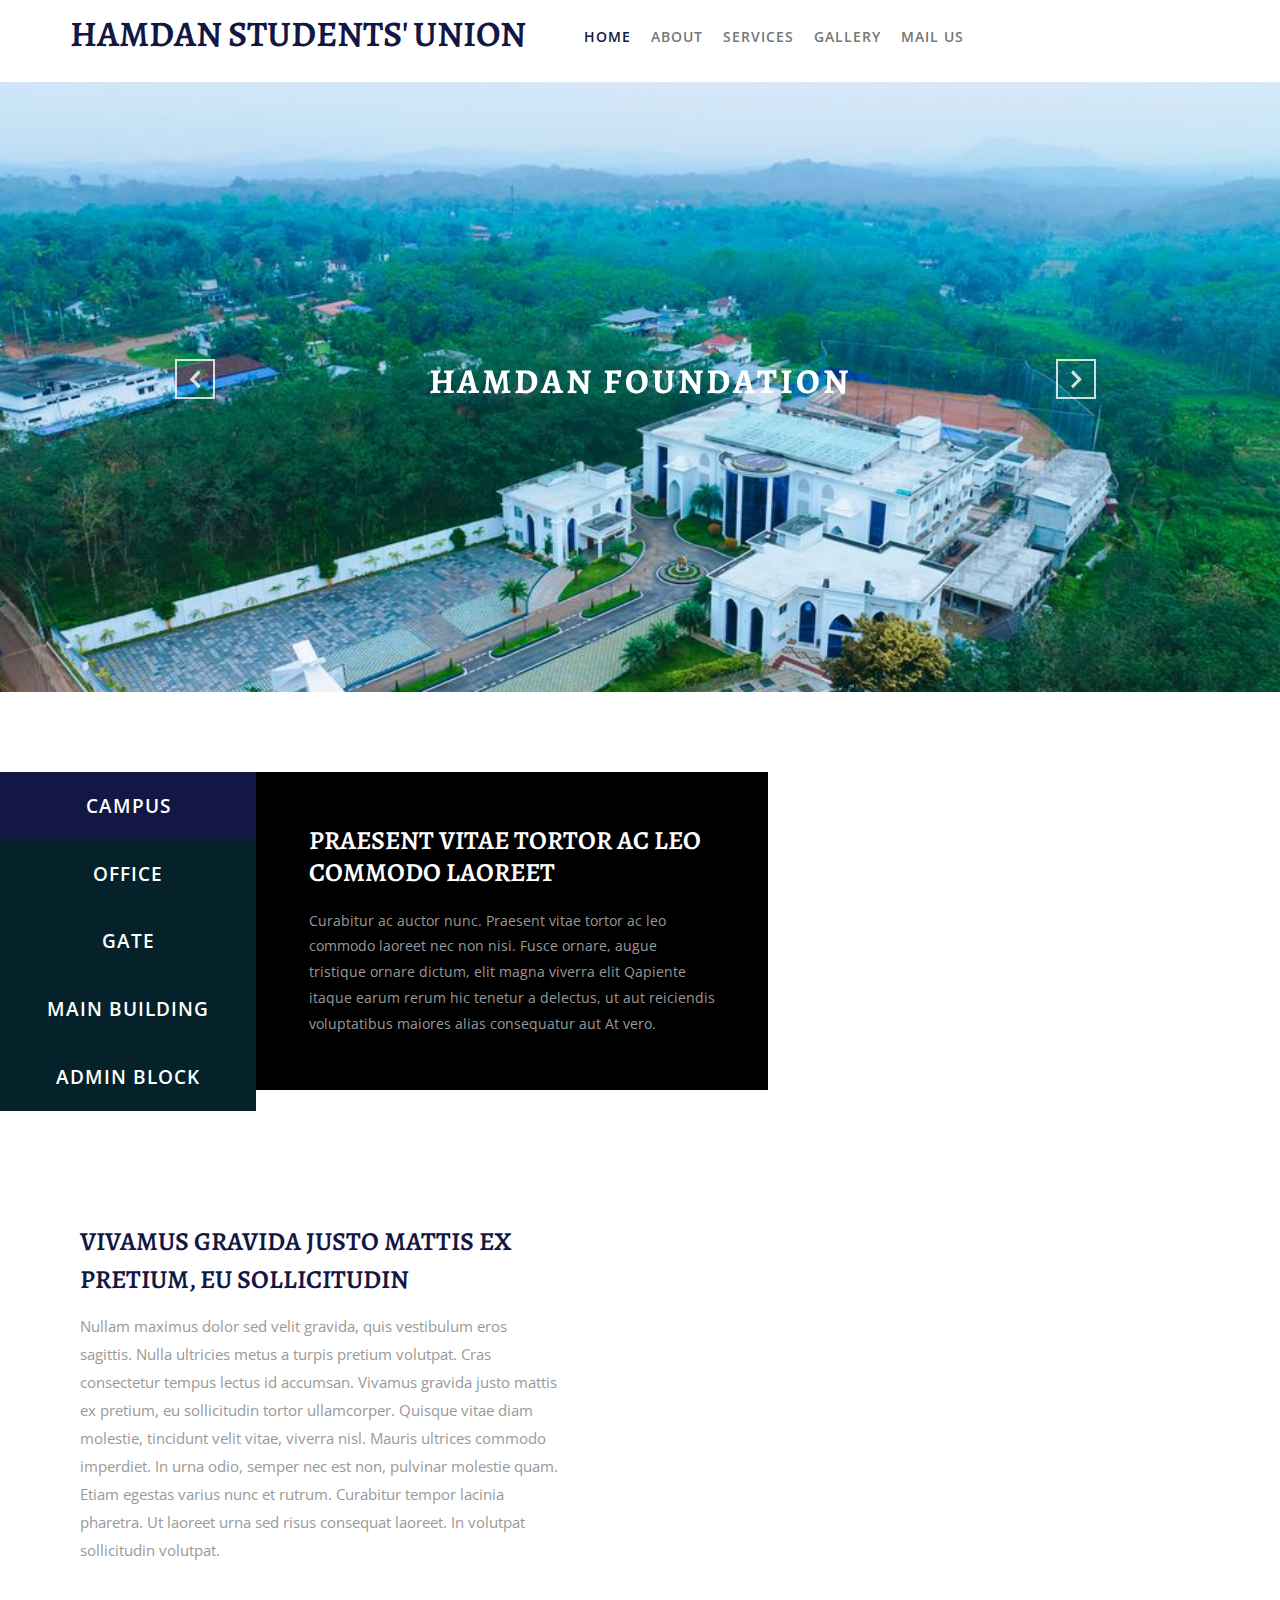
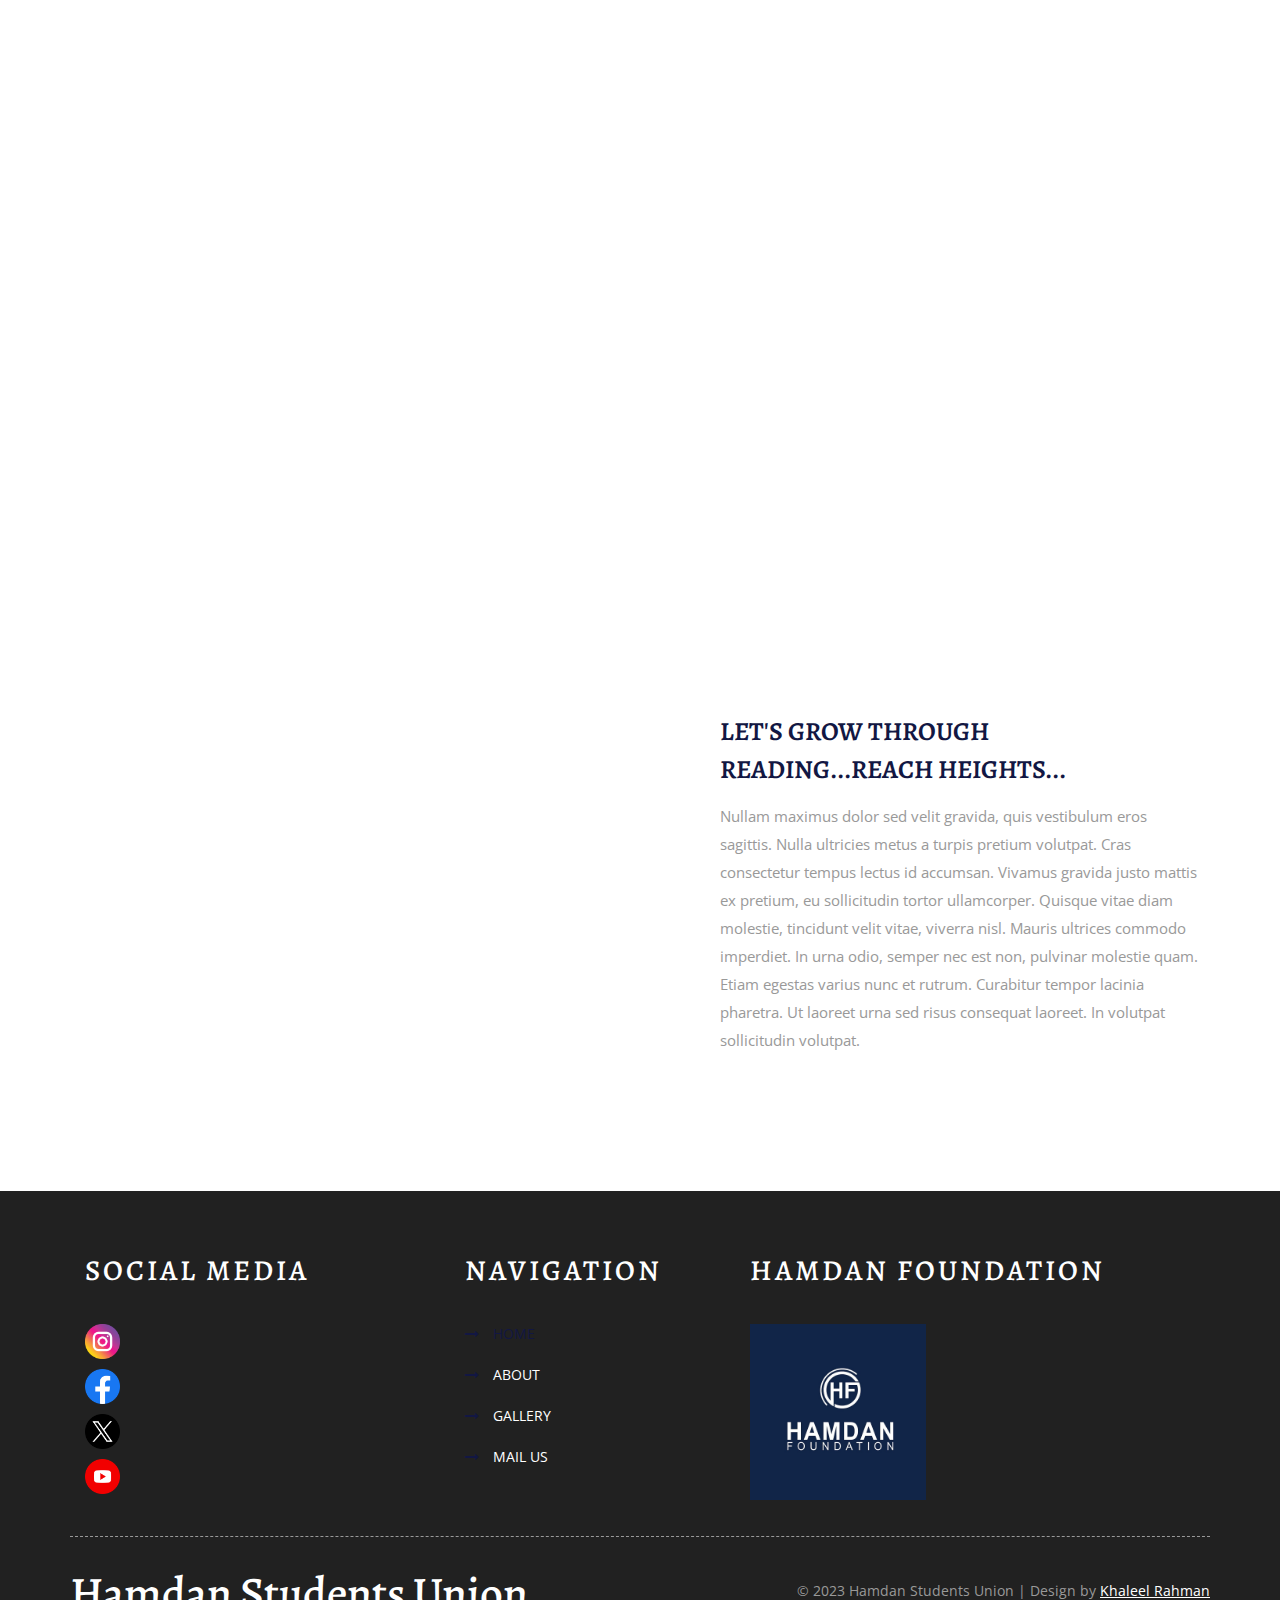
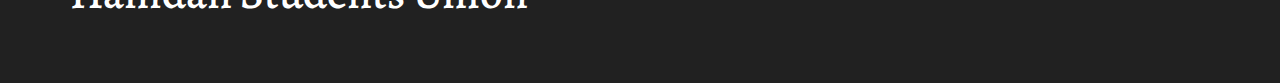
==== commit 12efd2d0: "script replaced" ====
--- a/index.html
+++ b/index.html
@@ -14,14 +14,12 @@
 <meta http-equiv="Content-Type" content="text/html; charset=utf-8" />
 <meta name="keywords" content="Inculcation Responsive web template, Bootstrap Web Templates, Flat Web Templates, Android Compatible web template, 
 Smartphone Compatible web template, free webdesigns for Nokia, Samsung, LG, SonyEricsson, Motorola web design" />
-<script type="application/x-javascript"> addEventListener("load", function() { setTimeout(hideURLbar, 0); }, false);
-		function hideURLbar(){ window.scrollTo(0,1); } </script>
+
 <!-- //for-mobile-apps -->
 <link href="css/bootstrap.css" rel="stylesheet" type="text/css" media="all" />
 <link href="css/style.css" rel="stylesheet" type="text/css" media="all" />
 <!-- js -->
-<script type="text/javascript" src="js/jquery-2.1.4.min.js"></script>
-<script src="js/main.js"></script>
+
 <!-- //js -->
 <link rel="stylesheet" href="css/flexslider.css" type="text/css" media="screen" property="" />
 <!-- font-awesome icons -->
@@ -85,19 +83,7 @@
 					</ul>
 				</div>
 			</section>
-			<!-- flexSlider -->
-				<script defer src="js/jquery.flexslider.js"></script>
-				<script type="text/javascript">
-					$(window).load(function(){
-					  $('.flexslider').flexslider({
-						animation: "slide",
-						start: function(slider){
-						  $('body').removeClass('loading');
-						}
-					  });
-					});
-				</script>
-			<!-- //flexSlider -->
+			
 		</div>
 	</div>
 <!-- //banner -->	
@@ -108,7 +94,7 @@
 					<!-- Nav tabs -->
 					 <ul class="nav nav-tabs">
 						<li class="active"><a href="#Tab1" data-toggle="tab" aria-expanded="false">Campus</a></li>
-						<li class=""><a href="#Tab2" data-toggle="tab" aria-expanded="false">ummi khalid</a></li>
+						<li class=""><a href="#Tab2" data-toggle="tab" aria-expanded="false">office</a></li>
 						<li class=""><a href="#Tab3" data-toggle="tab" aria-expanded="false">Gate</a></li>
 						<li class=""><a href="#Tab4" data-toggle="tab" aria-expanded="false">Main Building</a></li>
 						<li class=""><a href="#Tab5" data-toggle="tab" aria-expanded="true">Admin Block </a></li>
@@ -252,6 +238,22 @@
 <!-- for bootstrap working -->
 	<script src="js/bootstrap.js"></script>
 <!-- //for bootstrap working -->
-
+<script type="application/x-javascript"> addEventListener("load", function() { setTimeout(hideURLbar, 0); }, false);
+	function hideURLbar(){ window.scrollTo(0,1); } </script>
+	<script type="text/javascript" src="js/jquery-2.1.4.min.js"></script>
+	<script src="js/main.js"></script>
+	<!-- flexSlider -->
+	<script defer src="js/jquery.flexslider.js"></script>
+	<script type="text/javascript">
+		$(window).load(function(){
+		  $('.flexslider').flexslider({
+			animation: "slide",
+			start: function(slider){
+			  $('body').removeClass('loading');
+			}
+		  });
+		});
+	</script>
+<!-- //flexSlider -->
 </body>
 </html>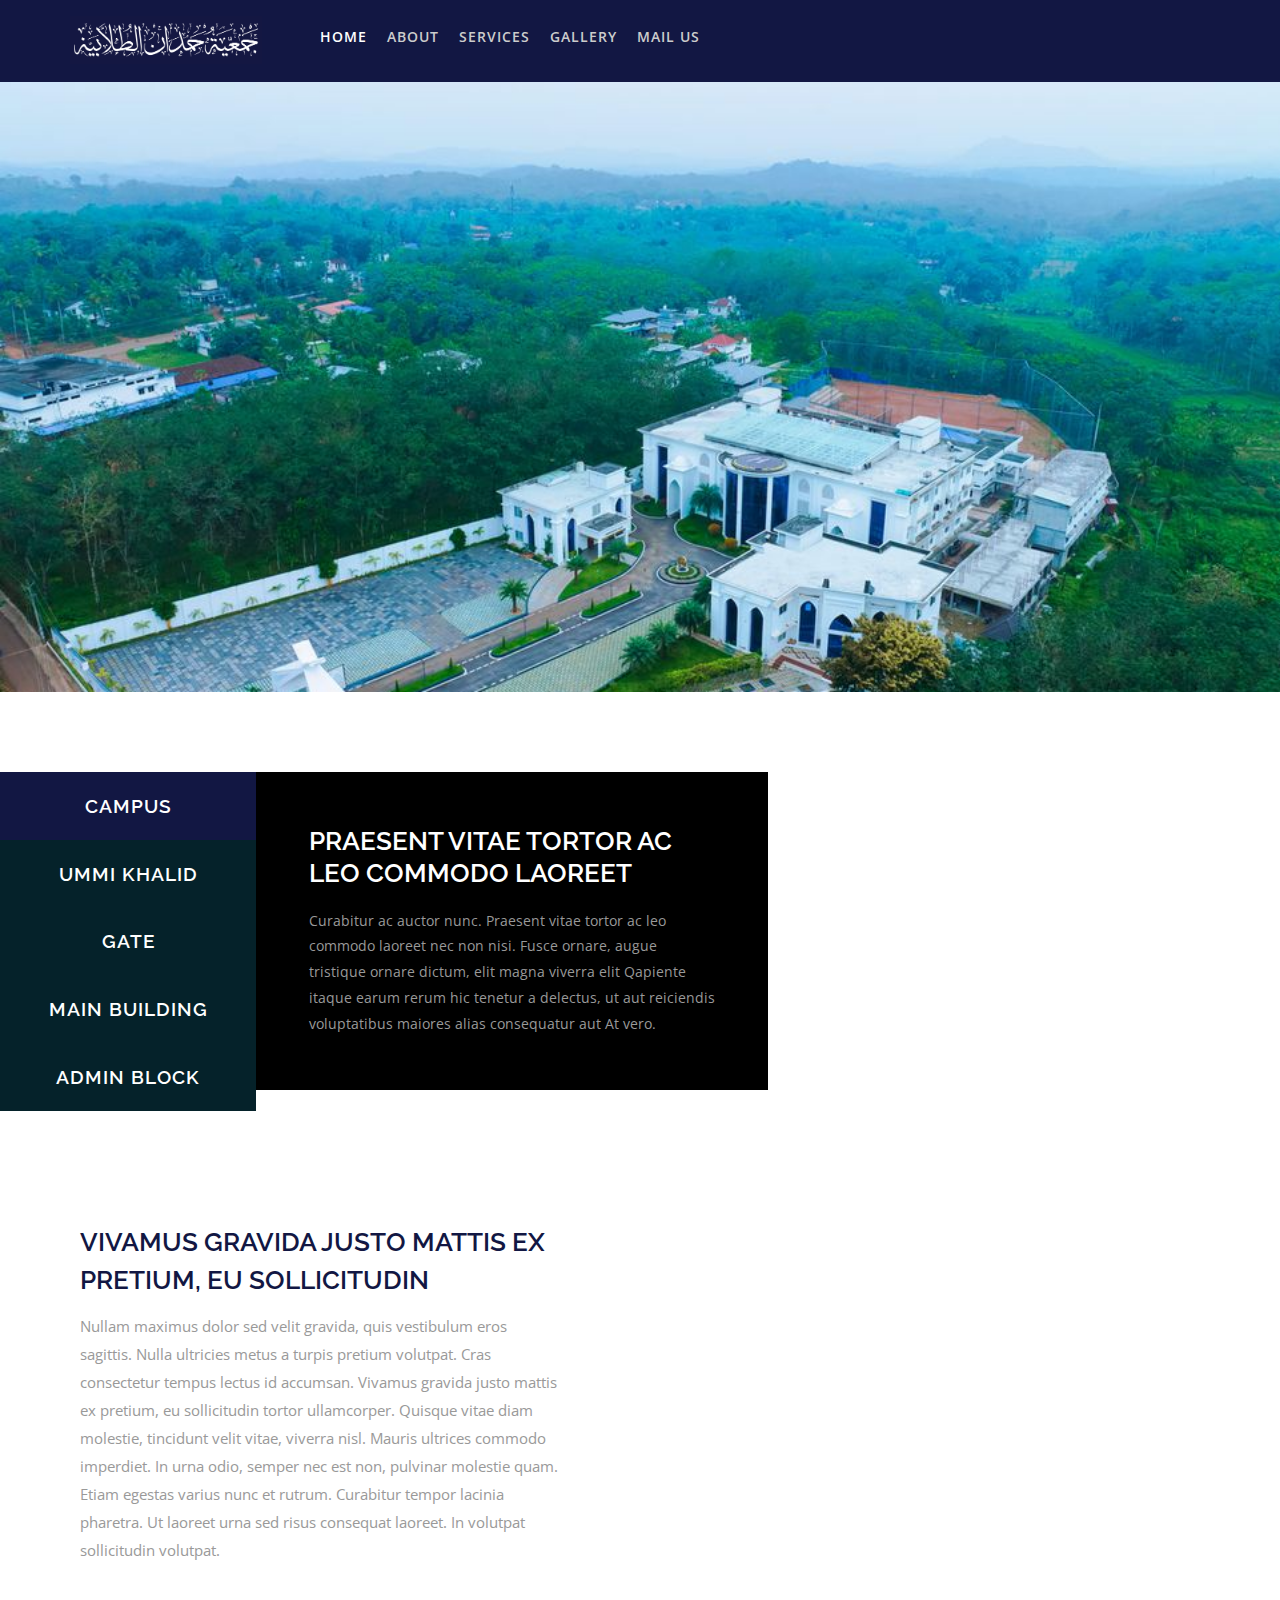
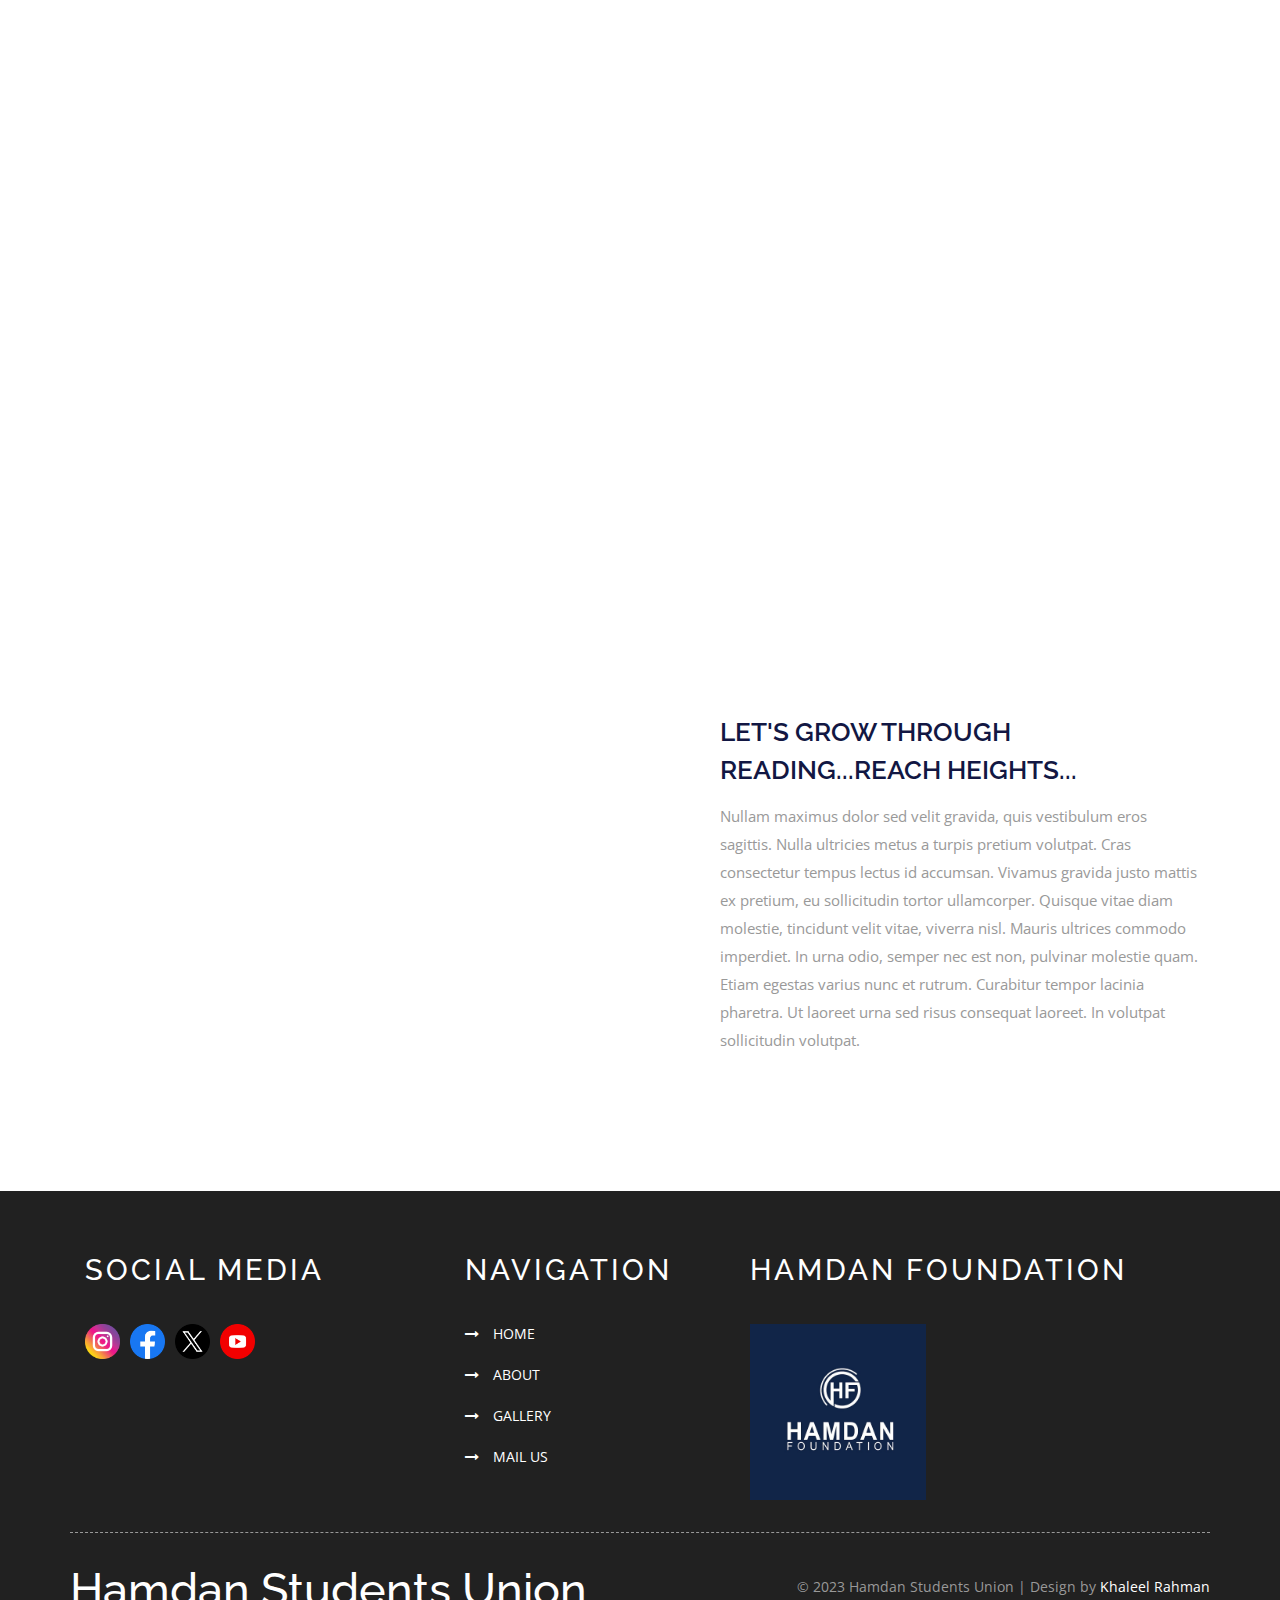
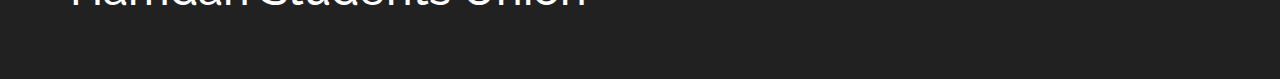
==== commit 21932d2d: "logo and font changed" ====
--- a/index.html
+++ b/index.html
@@ -14,12 +14,14 @@
 <meta http-equiv="Content-Type" content="text/html; charset=utf-8" />
 <meta name="keywords" content="Inculcation Responsive web template, Bootstrap Web Templates, Flat Web Templates, Android Compatible web template, 
 Smartphone Compatible web template, free webdesigns for Nokia, Samsung, LG, SonyEricsson, Motorola web design" />
-
+<script type="application/x-javascript"> addEventListener("load", function() { setTimeout(hideURLbar, 0); }, false);
+		function hideURLbar(){ window.scrollTo(0,1); } </script>
 <!-- //for-mobile-apps -->
 <link href="css/bootstrap.css" rel="stylesheet" type="text/css" media="all" />
 <link href="css/style.css" rel="stylesheet" type="text/css" media="all" />
 <!-- js -->
-
+<script type="text/javascript" src="js/jquery-2.1.4.min.js"></script>
+<script src="js/main.js"></script>
 <!-- //js -->
 <link rel="stylesheet" href="css/flexslider.css" type="text/css" media="screen" property="" />
 <!-- font-awesome icons -->
@@ -27,6 +29,9 @@
 <!-- //font-awesome icons -->
 <link href="//fonts.googleapis.com/css?family=Alegreya:400,400i,700,700i,900,900i&subset=latin-ext" rel="stylesheet">
 <link href='//fonts.googleapis.com/css?family=Open+Sans:400,300,300italic,400italic,600,600italic,700,700italic,800,800italic' rel='stylesheet' type='text/css'>
+<link rel="preconnect" href="https://fonts.googleapis.com">
+<link rel="preconnect" href="https://fonts.gstatic.com" crossorigin>
+<link href="https://fonts.googleapis.com/css2?family=Raleway&display=swap" rel="stylesheet">
 </head>	
 <body>
 <!-- banner -->
@@ -41,7 +46,7 @@
 						<span class="icon-bar"></span>
 					</button>
 					<div class="wthree_logo">
-						<h1><a class="navbar-brand" href="index.html">Hamdan Students' Union</a></h1>
+					<a class="navbar-brand" href="index.html"><img src="images/hsu logo arabic-01.jpg" alt="" class="logo-hsu"></a>
 					</div>
 				</div>
 				<!-- Collect the nav links, forms, and other content for toggling -->
@@ -65,25 +70,7 @@
 		</div>
 	</div>
 	<div class="banner">
-		<div class="container">
-			<section class="slider">
-				<div class="flexslider">
-					<ul class="slides">
-						<li>
-							<div class="banner_info">
-								<h3>Hamdan Foundation</h3>
-							</div>
-						</li>
-						<li>
-							<div class="banner_info">
-								<h3>Hamdan Students' Union</h3>
-							</div>
-						</li>
-						
-					</ul>
-				</div>
-			</section>
-			
+		<div class="container">						
 		</div>
 	</div>
 <!-- //banner -->	
@@ -94,7 +81,7 @@
 					<!-- Nav tabs -->
 					 <ul class="nav nav-tabs">
 						<li class="active"><a href="#Tab1" data-toggle="tab" aria-expanded="false">Campus</a></li>
-						<li class=""><a href="#Tab2" data-toggle="tab" aria-expanded="false">office</a></li>
+						<li class=""><a href="#Tab2" data-toggle="tab" aria-expanded="false">ummi khalid</a></li>
 						<li class=""><a href="#Tab3" data-toggle="tab" aria-expanded="false">Gate</a></li>
 						<li class=""><a href="#Tab4" data-toggle="tab" aria-expanded="false">Main Building</a></li>
 						<li class=""><a href="#Tab5" data-toggle="tab" aria-expanded="true">Admin Block </a></li>
@@ -201,10 +188,10 @@
 			<div class="col-md-4 w3_footer_grid">
 				<h3>Social media</h3>
 				<div class="social-media">
-				<div class="insta-div"><a href="https://www.instagram.com/hamdanstudentsunion/?img_index=1"><img class="insta" src="images/INSTA.png" style="width: 35px; padding-bottom: 10px;" alt=""></a></div>
-				<div class="facebook-div"><a href="https://www.facebook.com/hamdanstudentsunion"><img class="facebook" src="images/facebook_5968764.png" style="width: 35px; padding-bottom: 10px;" alt=""></a></div>
-				<div class="twitter-div"><a href="https://twitter.com/hamdanstudents"><img class="twitter" src="images/twitter_5969020.png" style="width: 35px; padding-bottom: 10px;" alt=""></a></div>
-				<div class="youtube-div"><a href="https://www.youtube.com/@hamdanstudentsunion"><img class="youtube" src="images/youtube_4494485.png" style="width: 35px; padding-bottom: 10px;" alt=""></a></div>
+				<div class="insta-div"><a href="https://www.instagram.com/hamdanstudentsunion/?img_index=1"><img class="insta" src="images/INSTA.png" style="width: 35px; padding-bottom: 10px; float: left;margin-right: 10px; " alt=""></a></div>
+				<div class="facebook-div"><a href="https://www.facebook.com/hamdanstudentsunion"><img class="facebook" src="images/facebook_5968764.png" style="width: 35px; padding-bottom: 10px; float: left;margin-right: 10px;" alt=""></a></div>
+				<div class="twitter-div"><a href="https://twitter.com/hamdanstudents"><img class="twitter" src="images/twitter_5969020.png" style="width: 35px; padding-bottom: 10px; float: left;margin-right: 10px;" alt=""></a></div>
+				<div class="youtube-div"><a href="https://www.youtube.com/@hamdanstudentsunion"><img class="youtube" src="images/youtube_4494485.png" style="width: 35px; padding-bottom: 10px; float: left;margin-right: 10px;" alt=""></a></div>
 			</div>
 			</div>
 			<div class="col-md-3 w3_footer_grid">
@@ -238,22 +225,6 @@
 <!-- for bootstrap working -->
 	<script src="js/bootstrap.js"></script>
 <!-- //for bootstrap working -->
-<script type="application/x-javascript"> addEventListener("load", function() { setTimeout(hideURLbar, 0); }, false);
-	function hideURLbar(){ window.scrollTo(0,1); } </script>
-	<script type="text/javascript" src="js/jquery-2.1.4.min.js"></script>
-	<script src="js/main.js"></script>
-	<!-- flexSlider -->
-	<script defer src="js/jquery.flexslider.js"></script>
-	<script type="text/javascript">
-		$(window).load(function(){
-		  $('.flexslider').flexslider({
-			animation: "slide",
-			start: function(slider){
-			  $('body').removeClass('loading');
-			}
-		  });
-		});
-	</script>
-<!-- //flexSlider -->
+
 </body>
 </html>--- a/css/style.css
+++ b/css/style.css
@@ -15,7 +15,7 @@
 	font-size:14px;
 }
 h1,h2,h3,h4,h5,h6{
-	font-family: 'Alegreya', serif;
+	font-family: 'Raleway', sans-serif;
 	margin:0;
 }
 ul,label{
@@ -34,6 +34,7 @@
 }
 .header-w3l{
 	position:relative;
+    background-color: #121743;
 }
 /*-- banner --*/
 .banner{
@@ -277,11 +278,12 @@
     margin-bottom: 0;
 }
 .navbar-default {
-    background-color: #fff;
+    background-color: #121743;
     border: none;
     padding: 1em 0;
 }
 .navbar-brand {
+    font-family: 'Raleway', sans-serif;
     padding: 0;
     font-size: 1em;
     line-height: 36px;
@@ -331,7 +333,7 @@
 	
 }
 .navbar-default .navbar-nav > .active > a, .navbar-default .navbar-nav > .active > a:hover, .navbar-default .navbar-nav > .active > a:focus {
-    color:#121743;
+    color:#ffffff;
     background-color: transparent;
 }
 .w3_social_icons {
@@ -371,7 +373,7 @@
   left: 0;
   overflow: hidden;
   padding: 0 10px;
-  color: #121743;
+  color: #ffffff;
   content: attr(data-hover);
   -moz-transition: ease-out 0.3s;
   -o-transition: ease-out 0.3s;
@@ -429,6 +431,7 @@
     color: #fff;
     padding: 20.7px 0px;
     font-size: 24px;
+    font-family: 'Raleway', sans-serif;
     border-radius: 0;
     text-align: center;
 }
@@ -623,10 +626,10 @@
 }
 .w3layouts_footer_grid_right p a{
 	color:#fff;
-	text-decoration:underline;
+	text-decoration:none;
 }
 .w3layouts_footer_grid_right p a:hover{
-	color:#121743;
+	color:#919191;
 }
 .w3layouts_footer_grid_left h2 a{
 	color:#fff;
@@ -673,14 +676,14 @@
 	text-decoration:none;
 }
 .w3_footer_grid ul li.active a {
-    color: #121743;
+    color: #ffffff;
 }
 .w3_footer_grid ul li i{
 	padding-right:1em;
-	color:#121743;
+	color:#ffffff;
 }
 .w3_footer_grid ul li a:hover{
-	color:#3632ff;
+	color:#999999;
 }
 .w3_footer_grid input[type="email"] {
     outline: none;
@@ -799,6 +802,7 @@
 }
 h3.agileits-icons-title {
     text-align: center;
+    font-family: 'Raleway', sans-serif;
     font-size: 35px;
     color: #000;
     font-weight: 600;
@@ -1830,16 +1834,16 @@
 	border: none;
 }
 .navbar-default .navbar-toggle .icon-bar {
-	background-color: #212121;
+	background-color: #ffffff;
 }
 .navbar-default .navbar-toggle {
-	border-color: #121743;
+	border-color: #ffffff;
 }
 .navbar-toggle {
 	margin:0.5em 0 0;
 }
 .navbar-default .navbar-toggle:hover, .navbar-default .navbar-toggle:focus {
-	background-color: transparent;
+	background-color: #121743;
 }
 .navbar-brand {
 	font-size: .9em;
@@ -1858,12 +1862,12 @@
 	margin: 0;
 	float: none;
 	text-align: center;
-	background: #f5f5f5;
+	background: #121743;
 	padding-bottom: 1em;
 }
 .navbar-nav {
 	margin: 0;
-	background: #f5f5f5;
+	background: #121743;
 	text-align: center;
 	padding: 1em 0;
 }
@@ -2275,4 +2279,17 @@
 .w3layouts_footer_grid_left h2 a {
     font-size: 1em;
 }
+}
+.chairman-heading{
+    font-family: 'Raleway', sans-serif;
+    padding-top: 90px;
+    color: #000;
+}
+.chairman-Message{
+    padding-top: 40px;
+    font-size: 22px;
+}
+.logo-hsu{
+    height: 65px;
+    padding-bottom: 17px;
 }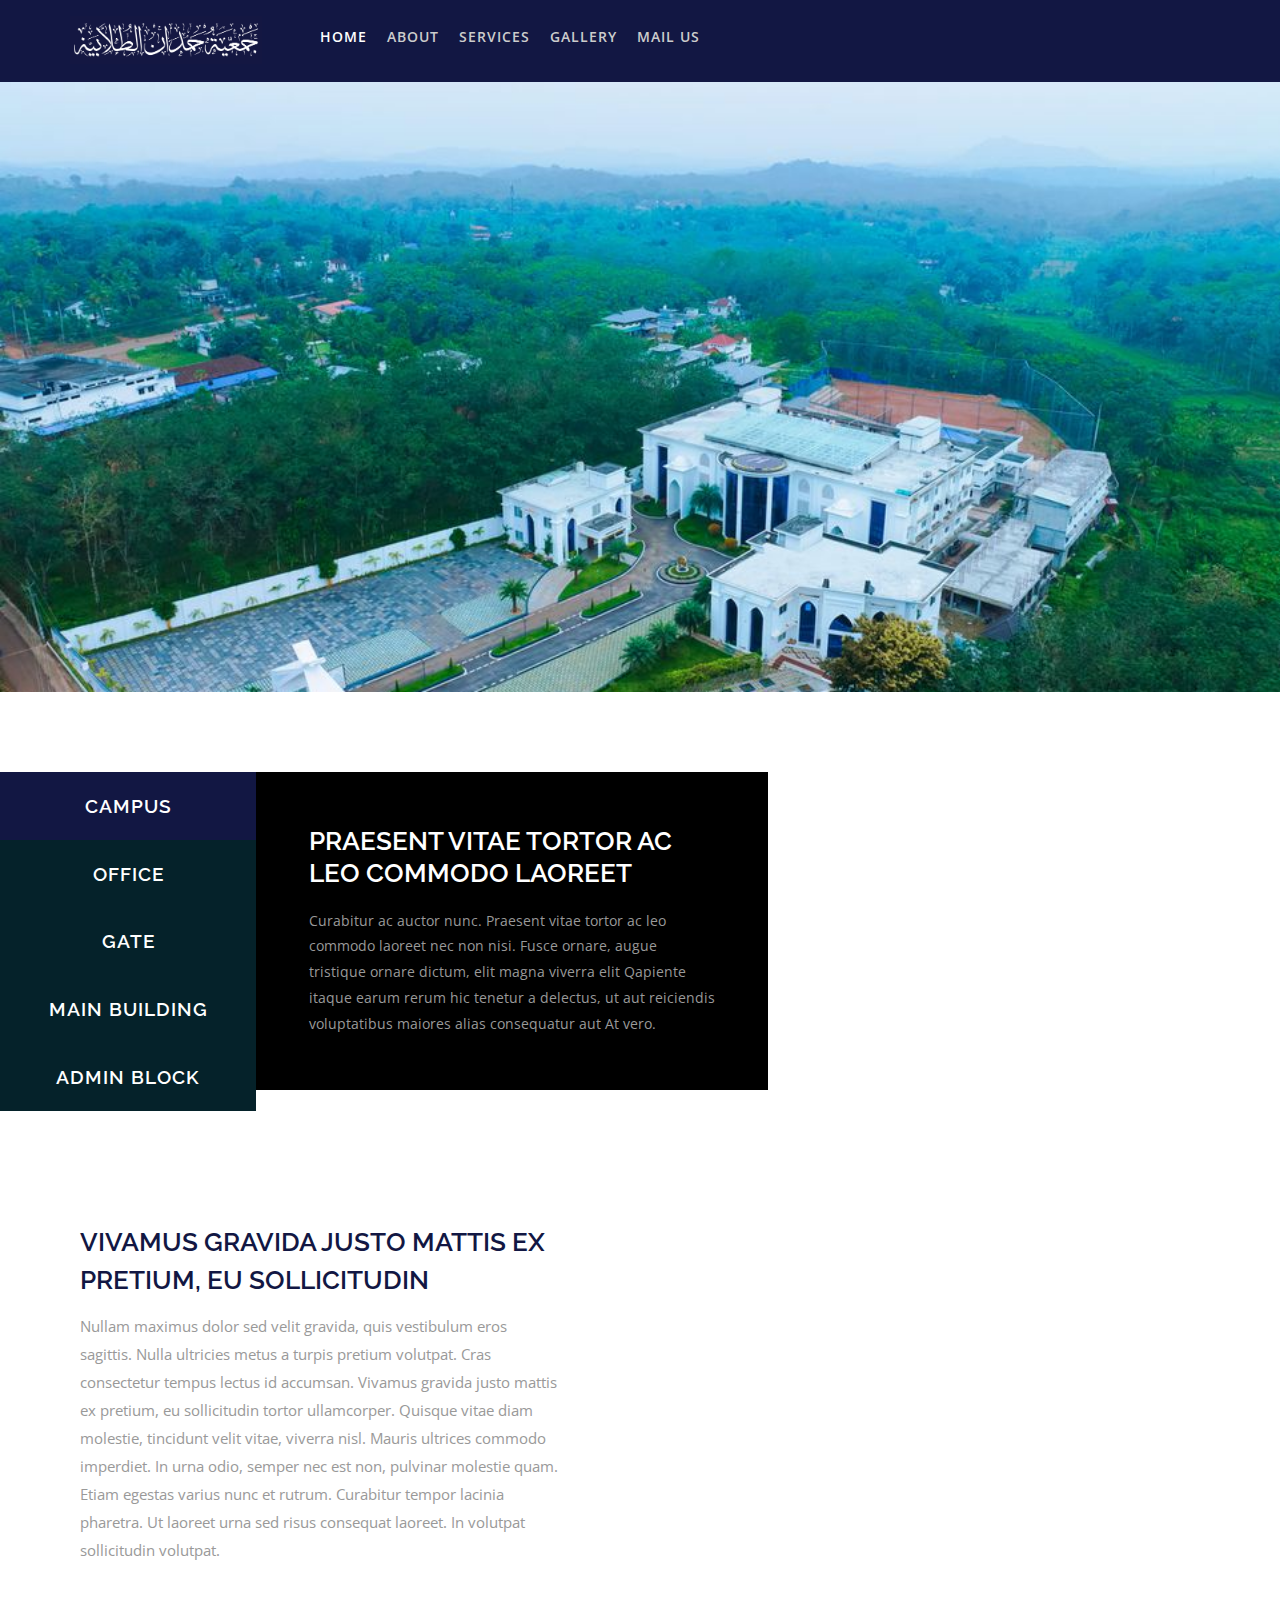
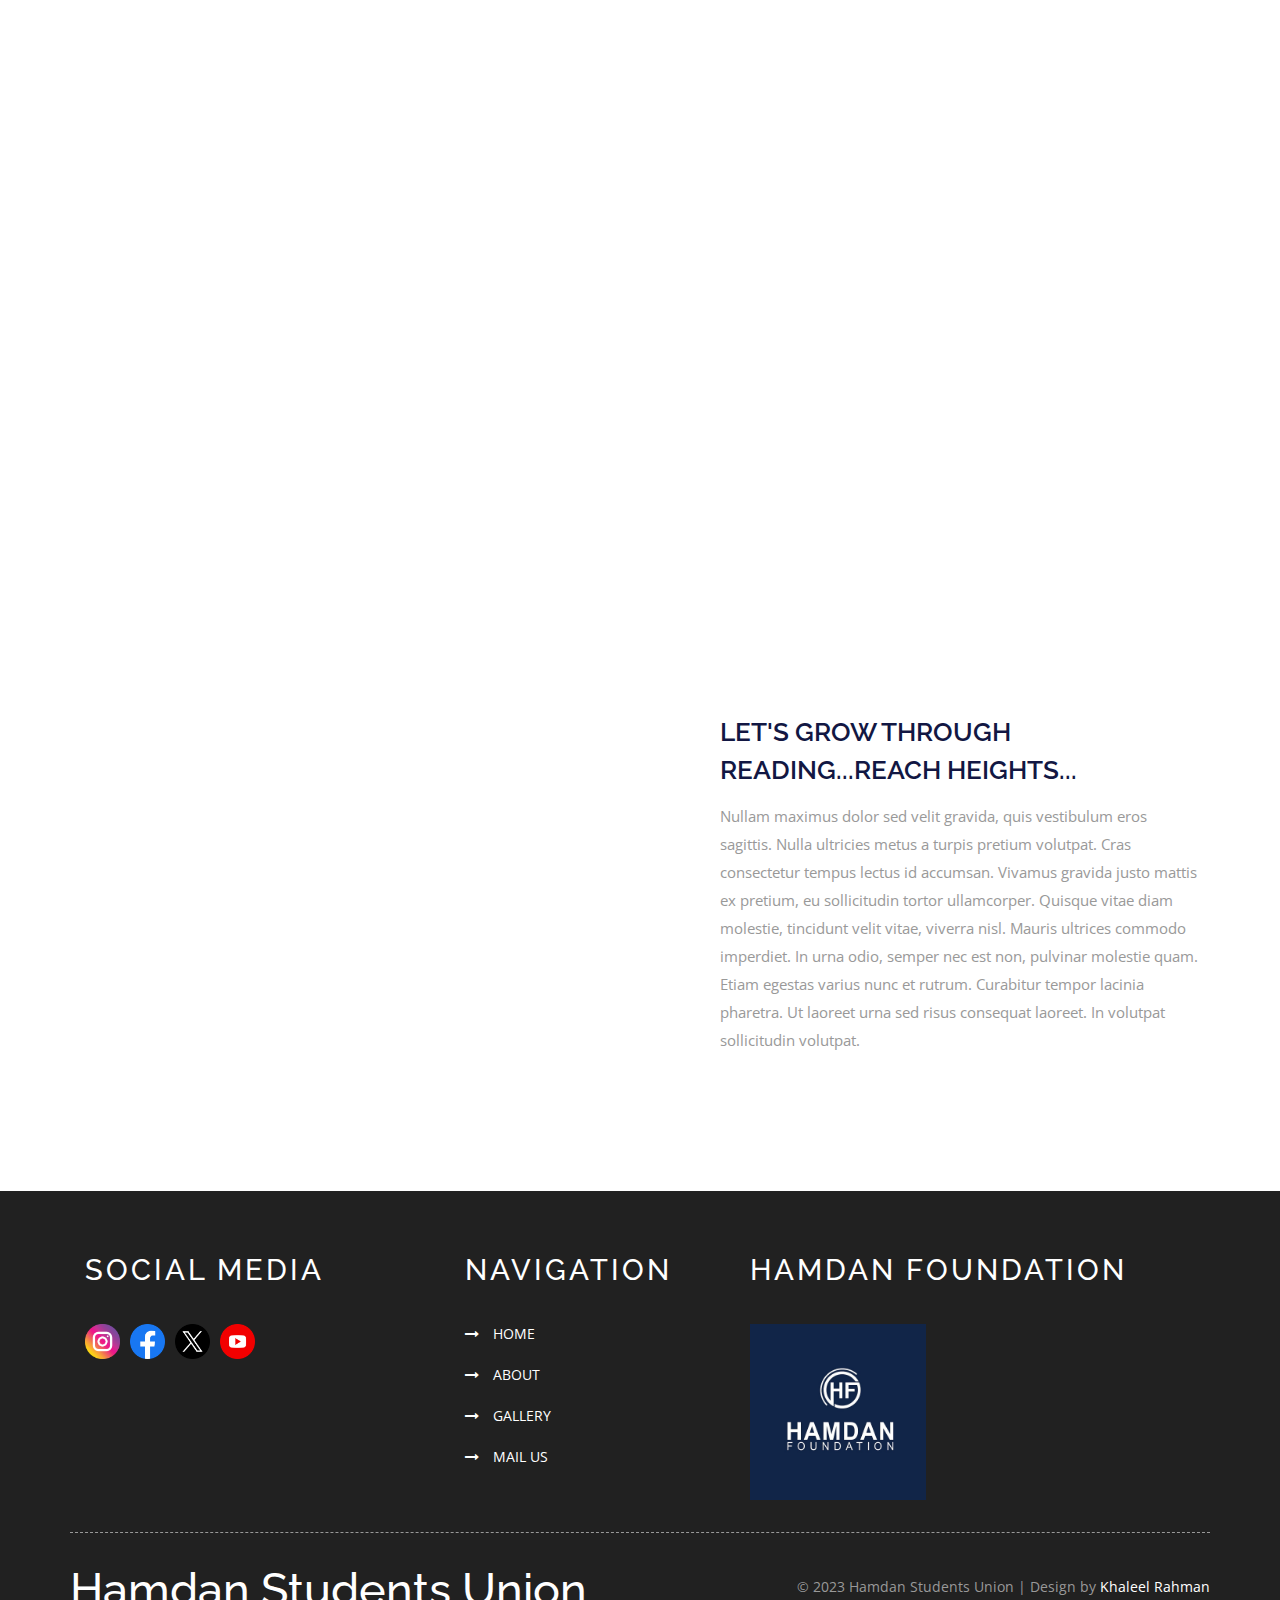
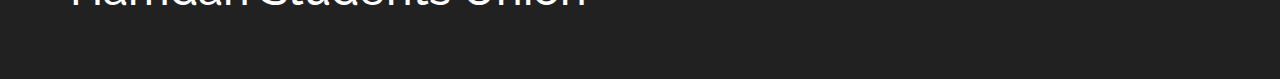
==== commit 85b28ba6: "Merge branch 'master' into feature" ====
--- a/index.html
+++ b/index.html
@@ -14,14 +14,12 @@
 <meta http-equiv="Content-Type" content="text/html; charset=utf-8" />
 <meta name="keywords" content="Inculcation Responsive web template, Bootstrap Web Templates, Flat Web Templates, Android Compatible web template, 
 Smartphone Compatible web template, free webdesigns for Nokia, Samsung, LG, SonyEricsson, Motorola web design" />
-<script type="application/x-javascript"> addEventListener("load", function() { setTimeout(hideURLbar, 0); }, false);
-		function hideURLbar(){ window.scrollTo(0,1); } </script>
+
 <!-- //for-mobile-apps -->
 <link href="css/bootstrap.css" rel="stylesheet" type="text/css" media="all" />
 <link href="css/style.css" rel="stylesheet" type="text/css" media="all" />
 <!-- js -->
-<script type="text/javascript" src="js/jquery-2.1.4.min.js"></script>
-<script src="js/main.js"></script>
+
 <!-- //js -->
 <link rel="stylesheet" href="css/flexslider.css" type="text/css" media="screen" property="" />
 <!-- font-awesome icons -->
@@ -70,7 +68,9 @@
 		</div>
 	</div>
 	<div class="banner">
+
 		<div class="container">						
+
 		</div>
 	</div>
 <!-- //banner -->	
@@ -81,7 +81,7 @@
 					<!-- Nav tabs -->
 					 <ul class="nav nav-tabs">
 						<li class="active"><a href="#Tab1" data-toggle="tab" aria-expanded="false">Campus</a></li>
-						<li class=""><a href="#Tab2" data-toggle="tab" aria-expanded="false">ummi khalid</a></li>
+						<li class=""><a href="#Tab2" data-toggle="tab" aria-expanded="false">office</a></li>
 						<li class=""><a href="#Tab3" data-toggle="tab" aria-expanded="false">Gate</a></li>
 						<li class=""><a href="#Tab4" data-toggle="tab" aria-expanded="false">Main Building</a></li>
 						<li class=""><a href="#Tab5" data-toggle="tab" aria-expanded="true">Admin Block </a></li>
@@ -225,6 +225,22 @@
 <!-- for bootstrap working -->
 	<script src="js/bootstrap.js"></script>
 <!-- //for bootstrap working -->
-
+<script type="application/x-javascript"> addEventListener("load", function() { setTimeout(hideURLbar, 0); }, false);
+	function hideURLbar(){ window.scrollTo(0,1); } </script>
+	<script type="text/javascript" src="js/jquery-2.1.4.min.js"></script>
+	<script src="js/main.js"></script>
+	<!-- flexSlider -->
+	<script defer src="js/jquery.flexslider.js"></script>
+	<script type="text/javascript">
+		$(window).load(function(){
+		  $('.flexslider').flexslider({
+			animation: "slide",
+			start: function(slider){
+			  $('body').removeClass('loading');
+			}
+		  });
+		});
+	</script>
+<!-- //flexSlider -->
 </body>
 </html>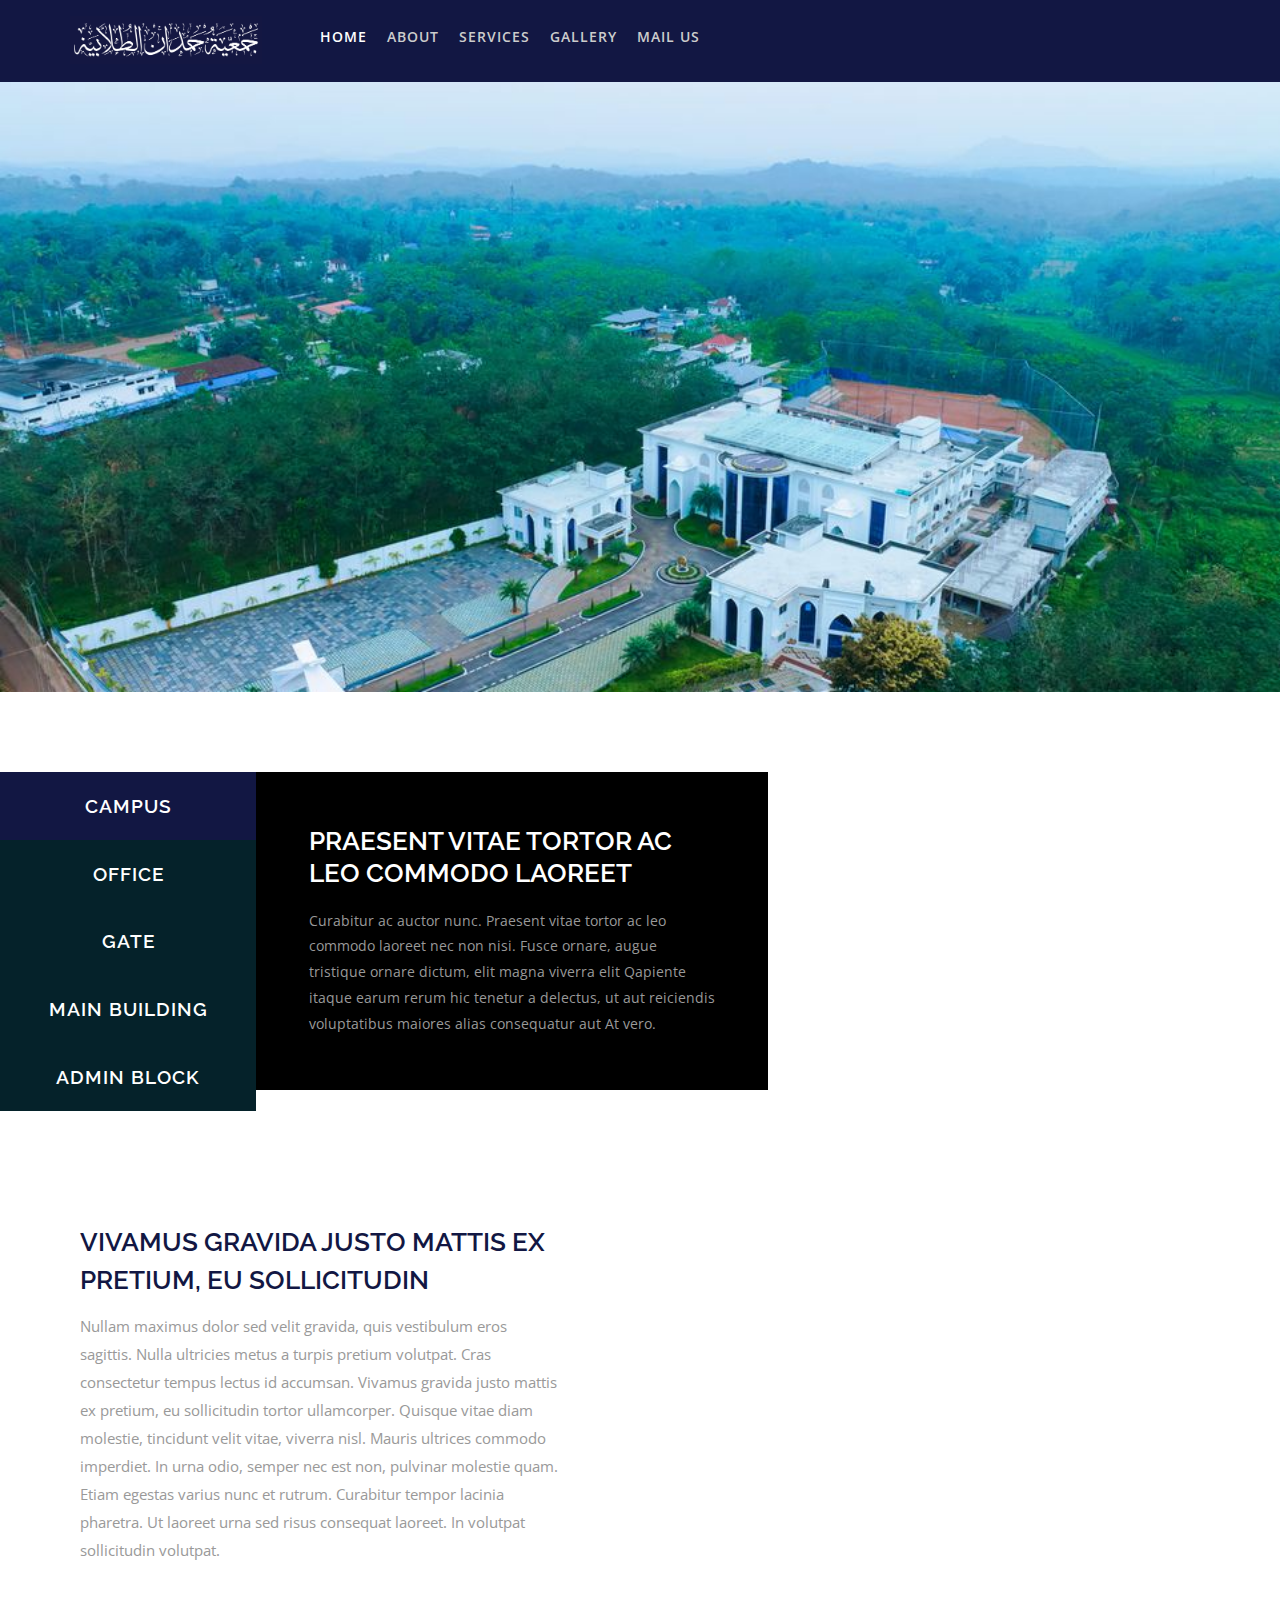
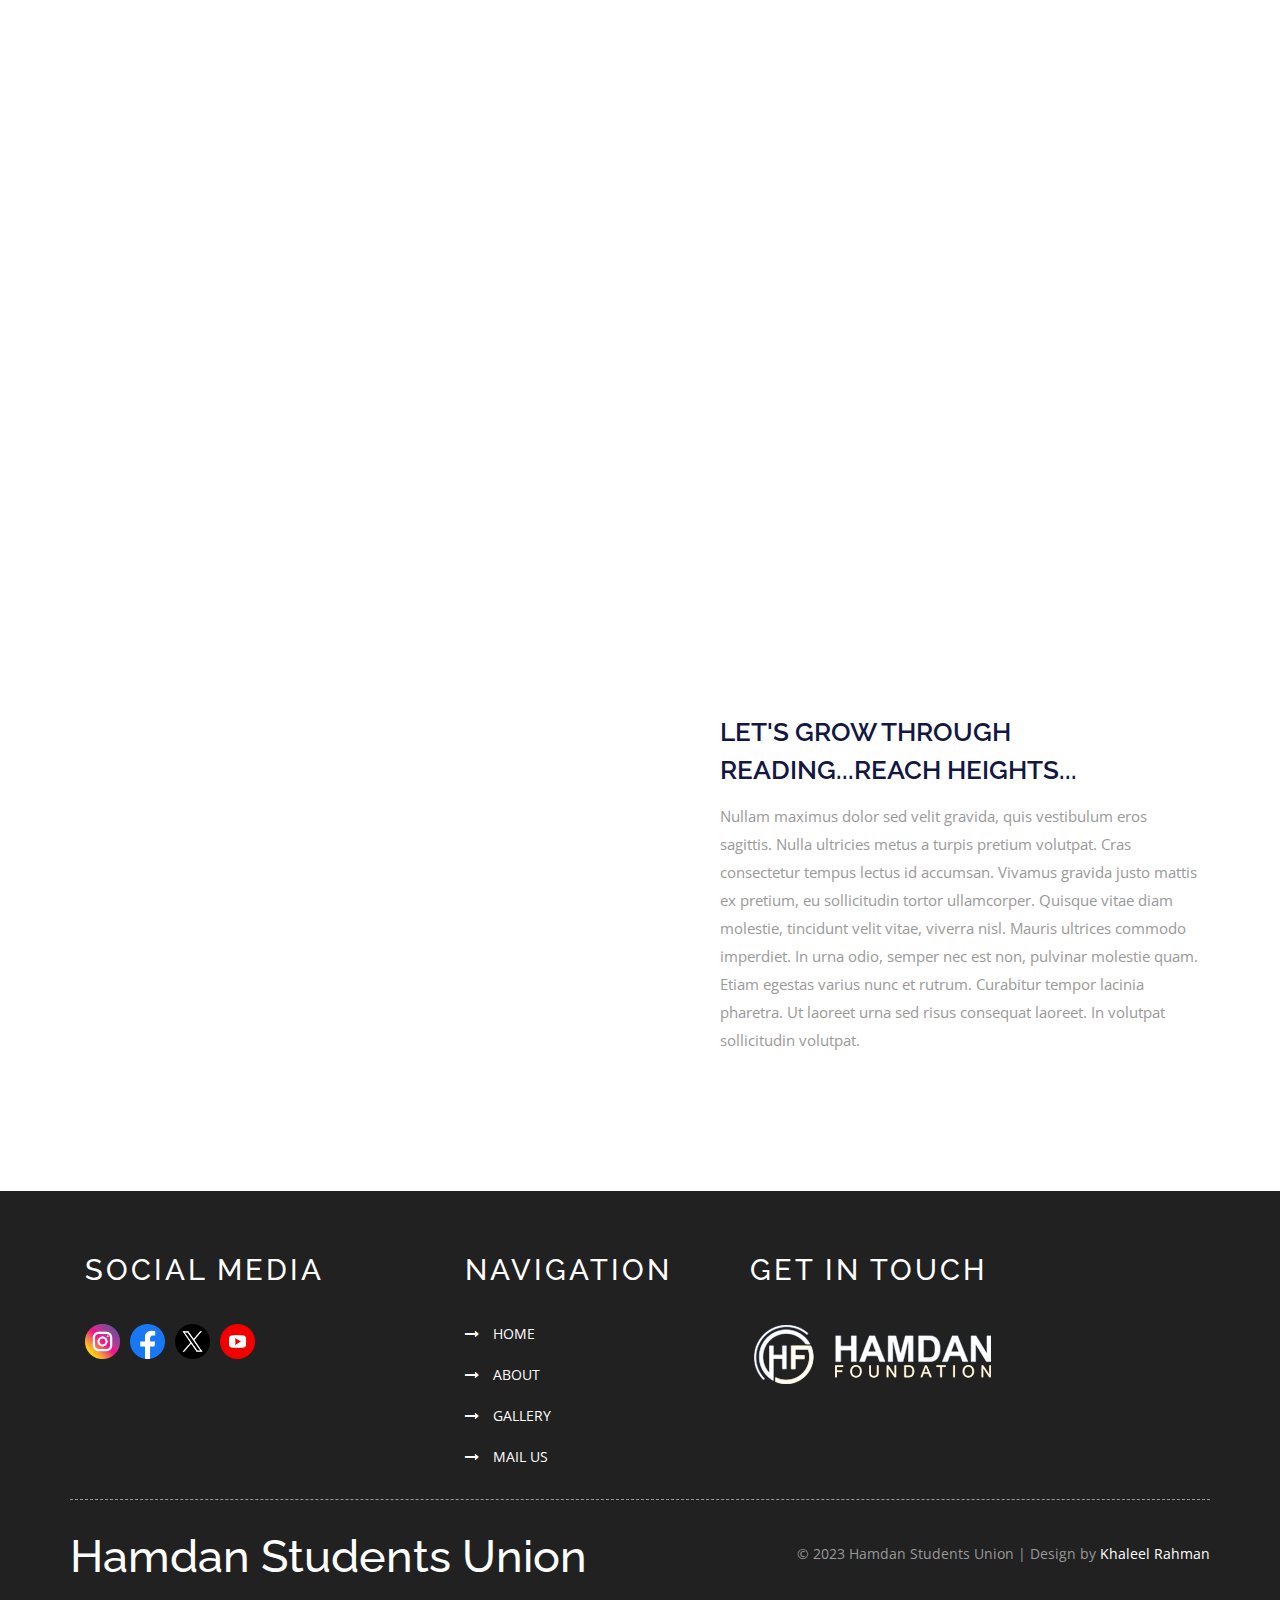
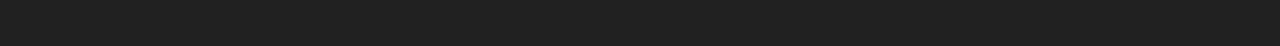
==== commit c9500e08: "footer logo changed" ====
--- a/index.html
+++ b/index.html
@@ -69,7 +69,6 @@
 	</div>
 	<div class="banner">
 
-		<div class="container">						
 
 		</div>
 	</div>
@@ -205,8 +204,8 @@
 			</div>
 			<div class="col-md-5 w3_footer_grid">
 				<div class="hamdan">
-				<h3>Hamdan Foundation</h3>
-				<a href="https://hamdanfoundation.com/"><img src="images/logo_hf.jpg" alt="" srcset="" style="height: 11em;"></a>
+				<h3>get in touch</h3>
+				<a href="https://hamdanfoundation.com/"><img src="images/hamdan log 2.png" alt="" srcset=""></a>
 			</div>
 			</div>
 			<div class="clearfix"> </div>
@@ -229,18 +228,5 @@
 	function hideURLbar(){ window.scrollTo(0,1); } </script>
 	<script type="text/javascript" src="js/jquery-2.1.4.min.js"></script>
 	<script src="js/main.js"></script>
-	<!-- flexSlider -->
-	<script defer src="js/jquery.flexslider.js"></script>
-	<script type="text/javascript">
-		$(window).load(function(){
-		  $('.flexslider').flexslider({
-			animation: "slide",
-			start: function(slider){
-			  $('body').removeClass('loading');
-			}
-		  });
-		});
-	</script>
-<!-- //flexSlider -->
 </body>
 </html>--- a/css/style.css
+++ b/css/style.css
@@ -581,7 +581,7 @@
 }
 /*-- branch --*/
 .branch-wthree {
-    background: url(../images/hf....JPG) center fixed;
+    background: url(../images/mid\ banner.jpg) center fixed;
     background-size: cover;
     -webkit-background-size: cover;
     -moz-background-size: cover;
